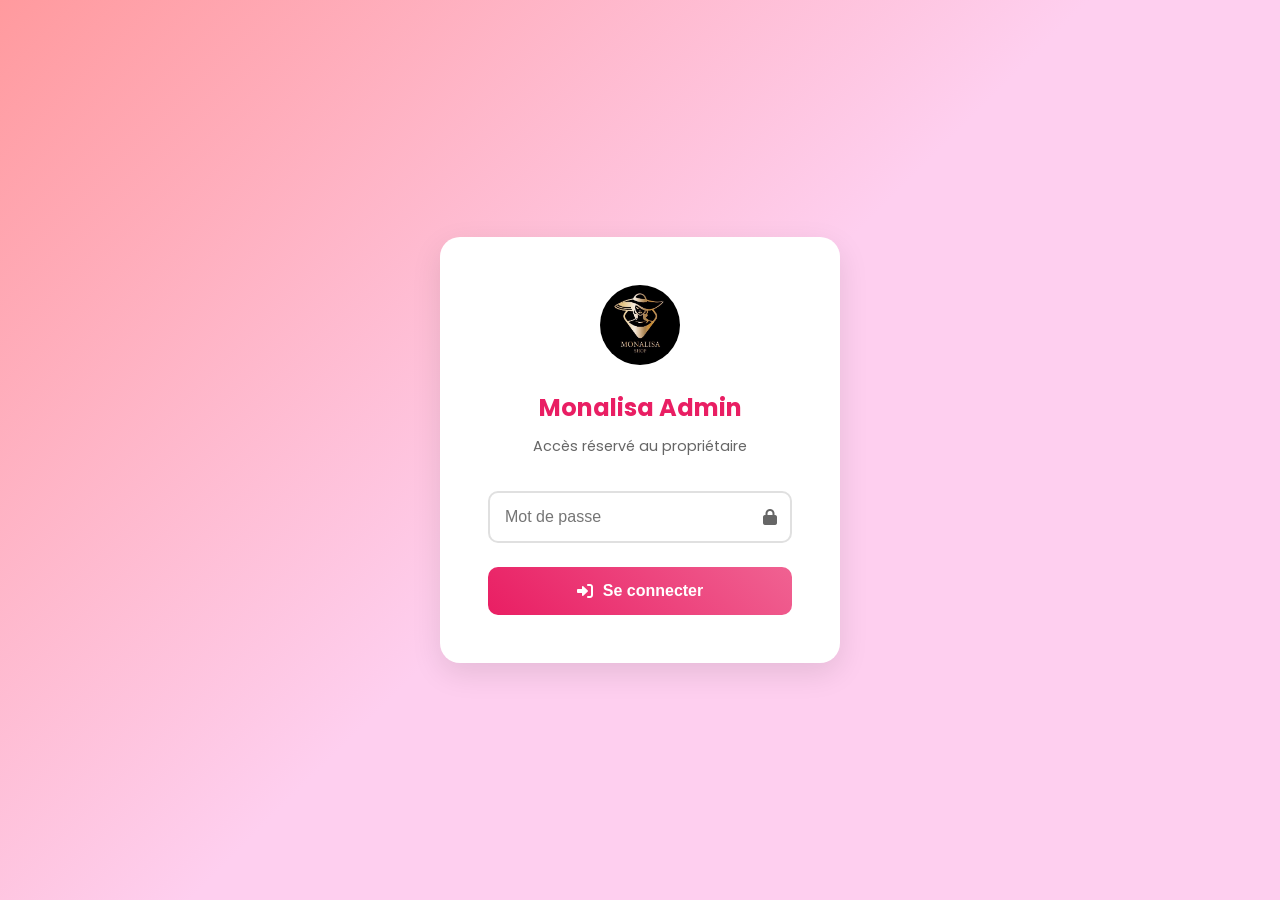
==== admin.html @ b5ffd924 "this is for my friend" ====
<!DOCTYPE html>
<html lang="fr">
<head>
    <meta charset="UTF-8">
    <meta name="viewport" content="width=device-width, initial-scale=1.0">
    <title>Admin - Monalisa Store</title>
    <link rel="stylesheet" href="admin-styles.css">

    <link href="https://cdnjs.cloudflare.com/ajax/libs/font-awesome/6.0.0/css/all.min.css" rel="stylesheet">
    <link href="https://fonts.googleapis.com/css2?family=Poppins:wght@300;400;500;600;700&display=swap" rel="stylesheet">
</head>
<body>
    <!-- Login Screen -->
    <div id="loginScreen" class="login-screen">
        <div class="login-container">
            <div class="login-header">
                <img src="image/logo.jpg" alt="Monalisa Logo" class="login-logo">
                <h2>Monalisa Admin</h2>
                <p>Accès réservé au propriétaire</p>
            </div>
            <form id="loginForm" class="login-form">
                <div class="form-group">
                    <input type="password" id="adminPassword" placeholder="Mot de passe" required>
                    <i class="fas fa-lock"></i>
                </div>
                <button type="submit" class="login-btn">
                    <i class="fas fa-sign-in-alt"></i> Se connecter
                </button>
            </form>
        </div>
    </div>
    <!-- Admin Dashboard -->
    <div id="adminDashboard" class="admin-dashboard hidden">
        <!-- Header -->
        <header class="admin-header">
            <div class="header-content">
                <div class="header-left">
                    <img src="image/logo.jpg" alt="Monalisa Logo" class="header-logo">
                    <h1>Monalisa Admin</h1>
                </div>
                <div class="header-right">
                    <button class="refresh-btn" id="refreshOrders">
                        <i class="fas fa-sync-alt"></i> Actualiser
                    </button>
                    <button class="logout-btn" id="logoutBtn">
                        <i class="fas fa-sign-out-alt"></i> Déconnexion
                    </button>
                </div>
            </div>
        </header>

        <!-- Stats Section -->
        <section class="stats-section">
            <div class="container">
                <div class="stats-grid">
                    <div class="stat-card">
                        <div class="stat-icon">
                            <i class="fas fa-shopping-cart"></i>
                        </div>
                        <div class="stat-info">
                            <h3 id="totalOrders">0</h3>
                            <p>Commandes totales</p>
                        </div>
                    </div>
                    <div class="stat-card">
                        <div class="stat-icon">
                            <i class="fas fa-clock"></i>
                        </div>
                        <div class="stat-info">
                            <h3 id="todayOrders">0</h3>
                            <p>Aujourd'hui</p>
                        </div>
                    </div>
                    <div class="stat-card">
                        <div class="stat-icon">
                            <i class="fas fa-money-bill"></i>
                        </div>
                        <div class="stat-info">
                            <h3 id="totalRevenue">0 MAD</h3>
                            <p>Chiffre d'affaires</p>
                        </div>
                    </div>
                    <div class="stat-card">
                        <div class="stat-icon">
                            <i class="fas fa-truck"></i>
                        </div>
                        <div class="stat-info">
                            <h3 id="deliveryRevenue">0 MAD</h3>
                            <p>Frais de livraison</p>
                        </div>
                    </div>
                </div>
            </div>
        </section>

        <!-- Orders Section -->
        <section class="orders-section">
            <div class="container">
                <div class="section-header">
                    <h2>Commandes récentes</h2>
                    <div class="filters">
                        <select id="statusFilter" aria-label="Filtrer par statut" title="Filtrer par statut">
                            <option value="all">Toutes les commandes</option>
                            <option value="new">Nouvelles</option>
                            <option value="processing">En cours</option>
                            <option value="completed">Terminées</option>
                        </select>
                        <button class="clear-all-btn" id="clearAllOrders">
                            <i class="fas fa-trash"></i> Tout effacer
                        </button>
                    </div>
                </div>

                <div class="orders-container" id="ordersContainer">
                    <div class="no-orders">
                        <i class="fas fa-inbox"></i>
                        <p>Aucune commande pour le moment</p>
                    </div>
                </div>
            </div>
        </section>
    </div>

    <script src="admin.js"></script>
</body>
</html>
---- admin-styles.css ----
* {
    margin: 0;
    padding: 0;
    box-sizing: border-box;
}

body {
    font-family: 'Poppins', sans-serif;
    line-height: 1.6;
    color: #333;
    background: #f5f5f5;
}

.container {
    max-width: 1200px;
    margin: 0 auto;
    padding: 0 20px;
}

/* Login Screen */
.login-screen {
    min-height: 100vh;
    display: flex;
    align-items: center;
    justify-content: center;
    background: linear-gradient(135deg, #ff9a9e 0%, #fecfef 50%, #fecfef 100%);
}

.login-container {
    background: white;
    padding: 3rem;
    border-radius: 20px;
    box-shadow: 0 10px 30px rgba(0, 0, 0, 0.1);
    text-align: center;
    max-width: 400px;
    width: 100%;
}

.login-header {
    margin-bottom: 2rem;
}

.login-logo {
    width: 80px;
    height: 80px;
    border-radius: 50%;
    object-fit: cover;
    margin-bottom: 1rem;
}

.login-header h2 {
    color: #e91e63;
    margin-bottom: 0.5rem;
}

.login-header p {
    color: #666;
    font-size: 0.9rem;
}

.login-form {
    margin-top: 2rem;
}

.form-group {
    position: relative;
    margin-bottom: 1.5rem;
}

.form-group input {
    width: 100%;
    padding: 15px 50px 15px 15px;
    border: 2px solid #e0e0e0;
    border-radius: 10px;
    font-size: 1rem;
    transition: border-color 0.3s ease;
}

.form-group input:focus {
    outline: none;
    border-color: #e91e63;
}

.form-group i {
    position: absolute;
    right: 15px;
    top: 50%;
    transform: translateY(-50%);
    color: #666;
}

.login-btn {
    width: 100%;
    padding: 15px;
    background: linear-gradient(45deg, #e91e63, #f06292);
    color: white;
    border: none;
    border-radius: 10px;
    font-size: 1rem;
    font-weight: 600;
    cursor: pointer;
    transition: all 0.3s ease;
    display: flex;
    align-items: center;
    justify-content: center;
    gap: 10px;
}

.login-btn:hover {
    transform: translateY(-2px);
    box-shadow: 0 6px 20px rgba(233, 30, 99, 0.4);
}

/* Admin Dashboard */
.admin-dashboard {
    min-height: 100vh;
}

/* Header */
.admin-header {
    background: white;
    box-shadow: 0 2px 10px rgba(0, 0, 0, 0.1);
    position: sticky;
    top: 0;
    z-index: 100;
}

.header-content {
    display: flex;
    justify-content: space-between;
    align-items: center;
    padding: 1rem 2rem;
}

.header-left {
    display: flex;
    align-items: center;
    gap: 15px;
}

.header-logo {
    width: 50px;
    height: 50px;
    border-radius: 50%;
    object-fit: cover;
}

.header-left h1 {
    color: #e91e63;
    font-size: 1.5rem;
}

.header-right {
    display: flex;
    gap: 1rem;
}

.refresh-btn,
.logout-btn {
    padding: 10px 20px;
    border: none;
    border-radius: 8px;
    cursor: pointer;
    font-weight: 500;
    transition: all 0.3s ease;
    display: flex;
    align-items: center;
    gap: 8px;
}

.refresh-btn {
    background: #28a745;
    color: white;
}

.refresh-btn:hover {
    background: #218838;
    transform: translateY(-2px);
}

.logout-btn {
    background: #dc3545;
    color: white;
}

.logout-btn:hover {
    background: #c82333;
    transform: translateY(-2px);
}

/* Stats Section */
.stats-section {
    padding: 2rem 0;
}

.stats-grid {
    display: grid;
    grid-template-columns: repeat(auto-fit, minmax(250px, 1fr));
    gap: 1.5rem;
    margin-bottom: 2rem;
}

.stat-card {
    background: white;
    padding: 2rem;
    border-radius: 15px;
    box-shadow: 0 5px 15px rgba(0, 0, 0, 0.1);
    display: flex;
    align-items: center;
    gap: 1.5rem;
    transition: transform 0.3s ease;
}

.stat-card:hover {
    transform: translateY(-5px);
}

.stat-icon {
    width: 60px;
    height: 60px;
    border-radius: 50%;
    display: flex;
    align-items: center;
    justify-content: center;
    font-size: 1.5rem;
    color: white;
}

.stat-card:nth-child(1) .stat-icon {
    background: linear-gradient(45deg, #e91e63, #f06292);
}

.stat-card:nth-child(2) .stat-icon {
    background: linear-gradient(45deg, #2196f3, #64b5f6);
}

.stat-card:nth-child(3) .stat-icon {
    background: linear-gradient(45deg, #4caf50, #81c784);
}

.stat-card:nth-child(4) .stat-icon {
    background: linear-gradient(45deg, #ff9800, #ffb74d);
}

.stat-info h3 {
    font-size: 2rem;
    font-weight: 700;
    color: #333;
    margin-bottom: 0.5rem;
}

.stat-info p {
    color: #666;
    font-size: 0.9rem;
}

/* Orders Section */
.orders-section {
    padding: 2rem 0;
}

.section-header {
    display: flex;
    justify-content: space-between;
    align-items: center;
    margin-bottom: 2rem;
    flex-wrap: wrap;
    gap: 1rem;
}

.section-header h2 {
    color: #333;
    font-size: 1.8rem;
}

.filters {
    display: flex;
    gap: 1rem;
    align-items: center;
}

.filters select {
    padding: 10px 15px;
    border: 2px solid #e0e0e0;
    border-radius: 8px;
    background: white;
    cursor: pointer;
}

.clear-all-btn {
    padding: 10px 20px;
    background: #dc3545;
    color: white;
    border: none;
    border-radius: 8px;
    cursor: pointer;
    font-weight: 500;
    transition: all 0.3s ease;
    display: flex;
    align-items: center;
    gap: 8px;
}

.clear-all-btn:hover {
    background: #c82333;
    transform: translateY(-2px);
}

.orders-container {
    background: white;
    border-radius: 15px;
    min-height: 400px;
    box-shadow: 0 5px 15px rgba(0, 0, 0, 0.1);
}

.no-orders {
    display: flex;
    flex-direction: column;
    align-items: center;
    justify-content: center;
    height: 400px;
    color: #999;
}

.no-orders i {
    font-size: 4rem;
    margin-bottom: 1rem;
}

/* Order Card */
.order-card {
    border-bottom: 1px solid #f0f0f0;
    padding: 1.5rem;
    transition: background-color 0.3s ease;
}

.order-card:hover {
    background-color: #f8f9fa;
}

.order-card:last-child {
    border-bottom: none;
}

.order-header {
    display: flex;
    justify-content: space-between;
    align-items: center;
    margin-bottom: 1rem;
}

.order-id {
    font-weight: 600;
    color: #e91e63;
    font-size: 1.1rem;
}

.order-date {
    color: #666;
    font-size: 0.9rem;
}

.customer-info {
    background: #f8f9fa;
    padding: 1rem;
    border-radius: 8px;
    margin-bottom: 1rem;
}

.customer-info h4 {
    color: #333;
    margin-bottom: 0.5rem;
    display: flex;
    align-items: center;
    gap: 8px;
}

.customer-details {
    display: grid;
    grid-template-columns: repeat(auto-fit, minmax(200px, 1fr));
    gap: 0.5rem;
    font-size: 0.9rem;
}

.customer-details div {
    display: flex;
    align-items: center;
    gap: 8px;
    color: #666;
}

.customer-details i {
    color: #e91e63;
    width: 16px;
}

.order-items {
    margin-bottom: 1rem;
}

.order-items h4 {
    color: #333;
    margin-bottom: 0.5rem;
    display: flex;
    align-items: center;
    gap: 8px;
}

.items-list {
    background: #f8f9fa;
    padding: 1rem;
    border-radius: 8px;
}

.order-item {
    display: flex;
    justify-content: space-between;
    align-items: center;
    padding: 0.5rem 0;
    border-bottom: 1px solid #e0e0e0;
}

.order-item:last-child {
    border-bottom: none;
}

.item-details {
    flex: 1;
}

.item-name {
    font-weight: 500;
    color: #333;
}

.item-specs {
    font-size: 0.85rem;
    color: #666;
}

.item-price {
    font-weight: 600;
    color: #e91e63;
}

.order-totals {
    background: #e8f5e8;
    padding: 1rem;
    border-radius: 8px;
    margin-bottom: 1rem;
}

.order-totals h4 {
    color: #333;
    margin-bottom: 0.5rem;
    display: flex;
    align-items: center;
    gap: 8px;
}

.totals-breakdown {
    display: flex;
    flex-direction: column;
    gap: 0.5rem;
}

.total-line {
    display: flex;
    justify-content: space-between;
    align-items: center;
}

.total-line.final-total {
    font-weight: 700;
    font-size: 1.1rem;
    color: #333;
    border-top: 1px solid #d4edda;
    padding-top: 0.5rem;
    margin-top: 0.5rem;
}

.order-actions {
    display: flex;
    gap: 1rem;
    justify-content: flex-end;
}

.action-btn {
    padding: 8px 16px;
    border: none;
    border-radius: 6px;
    cursor: pointer;
    font-size: 0.9rem;
    font-weight: 500;
    transition: all 0.3s ease;
    display: flex;
    align-items: center;
    gap: 6px;
}

.whatsapp-btn {
    background: #25d366;
    color: white;
}

.whatsapp-btn:hover {
    background: #22c55e;
}

.delete-btn {
    background: #dc3545;
    color: white;
}

.delete-btn:hover {
    background: #c82333;
}

/* Responsive Design */
@media (max-width: 768px) {
    .header-content {
        flex-direction: column;
        gap: 1rem;
        text-align: center;
    }

    .header-right {
        flex-direction: column;
        width: 100%;
    }

    .refresh-btn,
    .logout-btn {
        justify-content: center;
    }

    .stats-grid {
        grid-template-columns: 1fr;
    }

    .section-header {
        flex-direction: column;
        align-items: stretch;
    }

    .filters {
        flex-direction: column;
        align-items: stretch;
    }

    .customer-details {
        grid-template-columns: 1fr;
    }

    .order-actions {
        flex-direction: column;
    }

    .login-container {
        margin: 1rem;
        padding: 2rem;
    }
}

@media (max-width: 480px) {
    .header-content {
        padding: 1rem;
    }

    .login-container {
        padding: 1.5rem;
    }

    .stats-grid {
        gap: 1rem;
    }

    .stat-card {
        padding: 1.5rem;
    }

    .order-card {
        padding: 1rem;
    }
}
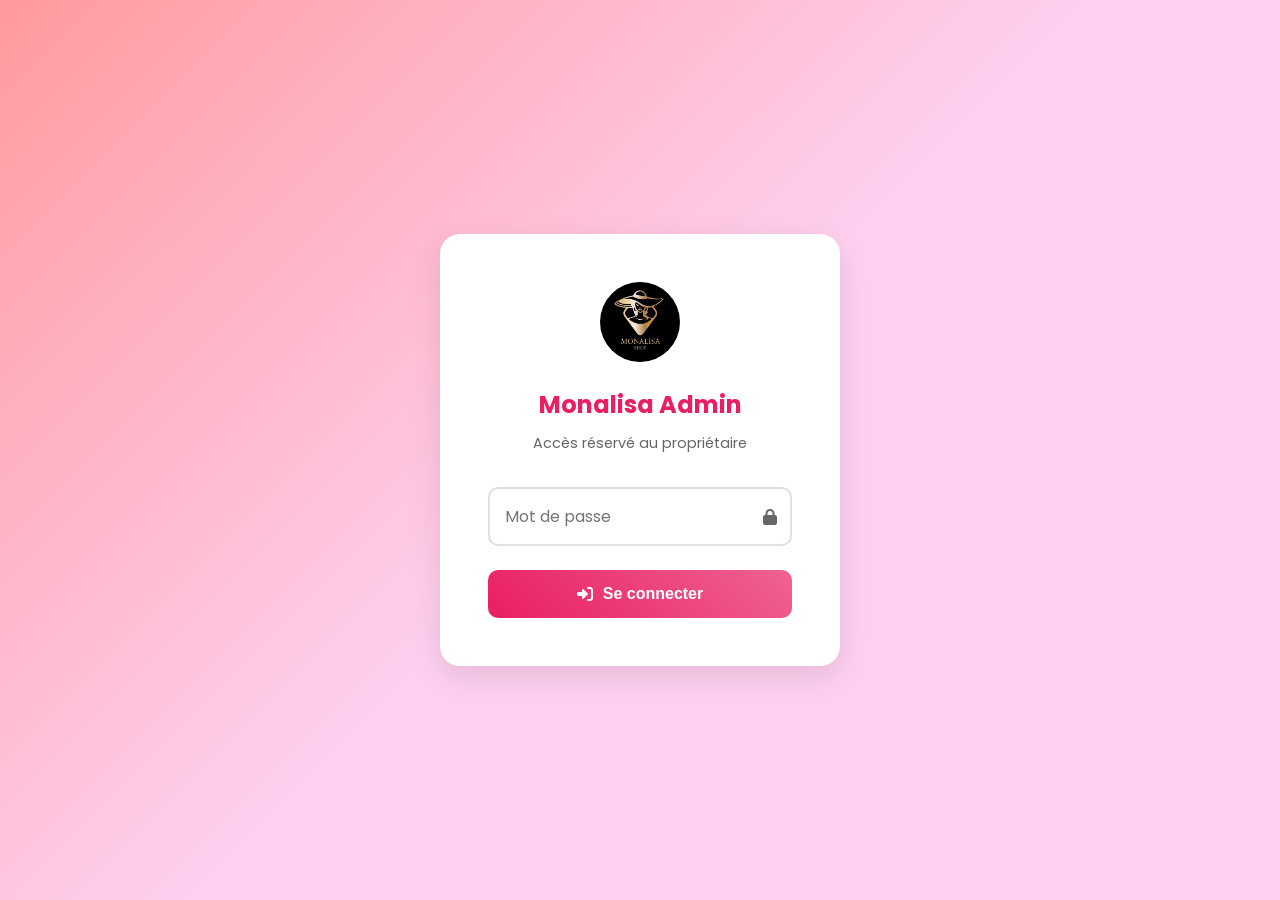
==== commit ed943422: "some edit" ====
--- a/admin.html
+++ b/admin.html
@@ -49,6 +49,19 @@
             </div>
         </header>
 
+        <!-- Navigation Tabs -->
+        <nav class="admin-nav">
+            <button class="nav-tab active" data-tab="orders">
+                <i class="fas fa-shopping-cart"></i> Commandes
+            </button>
+            <button class="nav-tab" data-tab="products">
+                <i class="fas fa-box"></i> Produits
+            </button>
+            <button class="nav-tab" data-tab="analytics">
+                <i class="fas fa-chart-line"></i> Analytiques
+            </button>
+        </nav>
+
         <!-- Stats Section -->
         <section class="stats-section">
             <div class="container">
@@ -119,6 +132,146 @@
                 </div>
             </div>
         </section>
+
+        <!-- Products Management Section -->
+        <section class="products-section hidden">
+            <div class="container">
+                <div class="section-header">
+                    <h2>Gestion des Produits</h2>
+                    <button class="add-product-btn" id="addProductBtn">
+                        <i class="fas fa-plus"></i> Ajouter Produit
+                    </button>
+                </div>
+
+                <div class="products-grid" id="productsGrid">
+                    <!-- Products will be dynamically loaded here -->
+                </div>
+            </div>
+        </section>
+
+        <!-- Analytics Section -->
+        <section class="analytics-section hidden">
+            <div class="container">
+                <div class="section-header">
+                    <h2>Analytiques et Statistiques</h2>
+                </div>
+
+                <div class="analytics-grid">
+                    <div class="analytics-card">
+                        <h3><i class="fas fa-chart-bar"></i> Ventes par Produit</h3>
+                        <div class="analytics-content" id="salesByProductChart">
+                            <!-- Chart will be rendered here -->
+                        </div>
+                    </div>
+                    <div class="analytics-card">
+                        <h3><i class="fas fa-trending-up"></i> Tendance des Profits</h3>
+                        <div class="analytics-content" id="profitTrendChart">
+                            <!-- Chart will be rendered here -->
+                        </div>
+                    </div>
+                    <div class="analytics-card">
+                        <h3><i class="fas fa-warehouse"></i> État des Stocks</h3>
+                        <div class="inventory-list" id="inventoryStatus">
+                            <!-- Inventory status will be shown here -->
+                        </div>
+                    </div>
+                    <div class="analytics-card">
+                        <h3><i class="fas fa-dollar-sign"></i> Marges par Produit</h3>
+                        <div class="margins-content" id="productMargins">
+                            <!-- Product margins will be shown here -->
+                        </div>
+                    </div>
+                </div>
+            </div>
+        </section>
+
+        <!-- Add Product Modal -->
+        <div class="modal-overlay hidden" id="productModal">
+            <div class="modal">
+                <div class="modal-header">
+                    <h3 id="modalTitle">Ajouter un Produit</h3>
+                    <button class="close-modal" id="closeProductModal">
+                        <i class="fas fa-times"></i>
+                    </button>
+                </div>
+                <div class="modal-body">
+                    <form id="productForm">
+                        <div class="form-row">
+                            <div class="form-group">
+                                <label for="productName">Nom du Produit *</label>
+                                <input type="text" id="productName" required>
+                            </div>
+                            <div class="form-group">
+                                <label for="productCategory">Catégorie *</label>
+                                <select id="productCategory" required>
+                                    <option value="">Sélectionner une catégorie</option>
+                                    <option value="pants">Pantalons</option>
+                                    <option value="blouses">Blouses</option>
+                                    <option value="shirts">Chemises</option>
+                                    <option value="accessories">Accessoires</option>
+                                    <option value="handbags">Sacs à main</option>
+                                    <option value="footwear">Chaussures</option>
+                                    <option value="perfumes">Parfums</option>
+                                    <option value="pajamas">Pyjamas</option>
+                                </select>
+                            </div>
+                        </div>
+                        <div class="form-row">
+                            <div class="form-group">
+                                <label for="productPrice">Prix de Vente (MAD) *</label>
+                                <input type="number" id="productPrice" min="0" step="0.01" required>
+                            </div>
+                            <div class="form-group">
+                                <label for="productCost">Prix d'Achat (MAD) *</label>
+                                <input type="number" id="productCost" min="0" step="0.01" required>
+                            </div>
+                        </div>
+                        <div class="form-group">
+                            <label for="productImage">URL de l'Image</label>
+                            <input type="url" id="productImage" placeholder="https://example.com/image.jpg">
+                        </div>
+                        <div class="form-group">
+                            <label>Couleurs *</label>
+                            <div class="color-inputs" id="colorInputs">
+                                <div class="color-input-group">
+                                    <input type="text" placeholder="Couleur" class="color-input">
+                                    <input type="number" placeholder="Quantité" min="0" class="size-quantity-input">
+                                    <button type="button" class="remove-color-btn">
+                                        <i class="fas fa-minus"></i>
+                                    </button>
+                                </div>
+                            </div>
+                            <button type="button" id="addColorBtn" class="add-color-btn">
+                                <i class="fas fa-plus"></i> Ajouter Couleur
+                            </button>
+                        </div>
+                        <div class="form-group">
+                            <label>Tailles *</label>
+                            <div class="size-inputs" id="sizeInputs">
+                                <div class="size-input-group">
+                                    <input type="text" placeholder="Taille" class="size-input">
+                                    <input type="number" placeholder="Quantité" min="0" class="size-quantity-input">
+                                    <button type="button" class="remove-size-btn">
+                                        <i class="fas fa-minus"></i>
+                                    </button>
+                                </div>
+                            </div>
+                            <button type="button" id="addSizeBtn" class="add-size-btn">
+                                <i class="fas fa-plus"></i> Ajouter Taille
+                            </button>
+                        </div>
+                        <div class="form-group">
+                            <label for="productDescription">Description</label>
+                            <textarea id="productDescription" rows="3"></textarea>
+                        </div>
+                        <div class="modal-actions">
+                            <button type="button" class="cancel-btn" id="cancelProductBtn">Annuler</button>
+                            <button type="submit" class="save-btn">Enregistrer</button>
+                        </div>
+                    </form>
+                </div>
+            </div>
+        </div>
     </div>
 
     <script src="admin.js"></script>
--- a/admin-styles.css
+++ b/admin-styles.css
@@ -48,6 +48,519 @@
     margin-bottom: 1rem;
 }
 
+/* Navigation Tabs */
+.admin-nav {
+    background: white;
+    border-radius: 12px 12px 0 0;
+    display: flex;
+    box-shadow: 0 2px 10px rgba(0, 0, 0, 0.1);
+    margin-bottom: 20px;
+}
+
+.nav-tab {
+    flex: 1;
+    padding: 15px;
+    text-align: center;
+    cursor: pointer;
+    transition: all 0.3s ease;
+    border-bottom: 3px solid transparent;
+    background: #f5f5f5;
+    color: #666;
+}
+
+.nav-tab:hover {
+    background: #ffebee;
+    color: #e91e63;
+}
+
+.nav-tab.active {
+    background: white;
+    color: #e91e63;
+    border-bottom-color: #e91e63;
+    font-weight: 600;
+}
+
+.nav-tab i {
+    margin-right: 8px;
+}
+
+/* Sections */
+.orders-section, .products-section, .analytics-section {
+    background: white;
+    border-radius: 0 0 12px 12px;
+    box-shadow: 0 2px 10px rgba(0, 0, 0, 0.1);
+    margin-bottom: 30px;
+}
+
+.products-section, .analytics-section {
+    display: block; /* Will be controlled by JavaScript */
+}
+
+/* Product Management Styles */
+.add-product-btn {
+    background: linear-gradient(135deg, #ff9a9e 0%, #fecfef 50%);
+    color: white;
+    border: none;
+    padding: 12px 24px;
+    border-radius: 8px;
+    cursor: pointer;
+    font-weight: 600;
+    display: flex;
+    align-items: center;
+    gap: 8px;
+    transition: all 0.3s ease;
+}
+
+.add-product-btn:hover {
+    transform: translateY(-2px);
+    box-shadow: 0 5px 15px rgba(0, 0, 0, 0.2);
+}
+
+.products-grid {
+    display: grid;
+    grid-template-columns: repeat(auto-fill, minmax(280px, 1fr));
+    gap: 20px;
+    margin-top: 20px;
+}
+
+.product-card {
+    background: white;
+    border-radius: 12px;
+    overflow: hidden;
+    box-shadow: 0 4px 15px rgba(0, 0, 0, 0.1);
+    transition: transform 0.3s ease;
+}
+
+.product-card:hover {
+    transform: translateY(-5px);
+}
+
+.product-image {
+    height: 200px;
+    overflow: hidden;
+}
+
+.product-image img {
+    width: 100%;
+    height: 100%;
+    object-fit: cover;
+}
+
+.product-info {
+    padding: 20px;
+}
+
+.product-info h3 {
+    margin-bottom: 15px;
+    color: #333;
+    font-size: 1.2rem;
+}
+
+.product-details p {
+    margin-bottom: 8px;
+    font-size: 0.9rem;
+    color: #666;
+}
+
+.margin-high { color: #4caf50; font-weight: bold; }
+.margin-medium { color: #ff9800; font-weight: bold; }
+.margin-low { color: #f44336; font-weight: bold; }
+
+.product-actions {
+    display: flex;
+    gap: 10px;
+    margin-top: 15px;
+}
+
+.product-actions button {
+    flex: 1;
+    padding: 8px 12px;
+    border: none;
+    border-radius: 6px;
+    cursor: pointer;
+    font-size: 0.9rem;
+    font-weight: 500;
+    transition: all 0.3s ease;
+}
+
+.edit-btn {
+    background: #2196f3;
+    color: white;
+}
+
+.edit-btn:hover {
+    background: #1976d2;
+}
+
+.delete-btn {
+    background: #f44336;
+    color: white;
+}
+
+.delete-btn:hover {
+    background: #d32f2f;
+}
+
+.no-products {
+    text-align: center;
+    padding: 40px;
+    color: #666;
+}
+
+.no-products i {
+    font-size: 3rem;
+    margin-bottom: 15px;
+    color: #ccc;
+}
+
+/* Analytics Styles */
+.analytics-grid {
+    display: grid;
+    grid-template-columns: repeat(auto-fit, minmax(300px, 1fr));
+    gap: 20px;
+    margin-top: 20px;
+}
+
+.analytics-card {
+    background: white;
+    border-radius: 12px;
+    padding: 20px;
+    box-shadow: 0 4px 15px rgba(0, 0, 0, 0.1);
+}
+
+.analytics-card h3 {
+    margin-bottom: 20px;
+    color: #333;
+    display: flex;
+    align-items: center;
+    gap: 10px;
+}
+
+.analytics-content {
+    min-height: 150px;
+}
+
+.chart-row {
+    display: flex;
+    align-items: center;
+    margin-bottom: 15px;
+    padding: 10px;
+    background: #f8f9fa;
+    border-radius: 8px;
+}
+
+.chart-label {
+    flex: 1;
+    font-weight: 500;
+}
+
+.chart-bar-container {
+    flex: 2;
+    position: relative;
+    height: 25px;
+    background: #e0e0e0;
+    border-radius: 12px;
+    overflow: hidden;
+    margin: 0 10px;
+}
+
+.chart-bar {
+    height: 100%;
+    background: linear-gradient(135deg, #ff9a9e 0%, #fecfef 50%);
+    border-radius: 12px;
+    transition: width 0.3s ease;
+}
+
+.chart-value {
+    font-size: 0.9rem;
+    font-weight: 600;
+    color: #e91e63;
+}
+
+.inventory-item, .margin-item {
+    display: flex;
+    justify-content: space-between;
+    align-items: center;
+    padding: 12px 0;
+    border-bottom: 1px solid #eee;
+}
+
+.margin-item:last-child {
+    border-bottom: none;
+}
+
+.inventory-item h4 {
+    margin: 0;
+    font-size: 1rem;
+    color: #333;
+}
+
+.inventory-item ul {
+    margin: 8px 0;
+    padding-left: 20px;
+}
+
+.inventory-item li {
+    font-size: 0.9rem;
+    margin-bottom: 4px;
+}
+
+.margin-product-name {
+    flex: 1;
+    font-weight: 500;
+}
+
+.margin-value {
+    font-weight: bold;
+    font-size: 1.1rem;
+}
+
+/* Modal Styles */
+.modal-overlay {
+    position: fixed;
+    top: 0;
+    left: 0;
+    width: 100%;
+    height: 100%;
+    background: rgba(0, 0, 0, 0.7);
+    display: flex;
+    align-items: center;
+    justify-content: center;
+    z-index: 1000;
+}
+
+.modal {
+    background: white;
+    border-radius: 12px;
+    width: 90%;
+    max-width: 600px;
+    max-height: 90vh;
+    overflow: hidden;
+    display: flex;
+    flex-direction: column;
+}
+
+.modal-header {
+    display: flex;
+    justify-content: space-between;
+    align-items: center;
+    padding: 20px;
+    border-bottom: 1px solid #eee;
+    background: #f8f9fa;
+}
+
+.modal-header h3 {
+    margin: 0;
+    font-size: 1.3rem;
+    color: #333;
+}
+
+.close-modal {
+    background: none;
+    border: none;
+    font-size: 1.5rem;
+    cursor: pointer;
+    color: #666;
+    padding: 5px;
+    border-radius: 50%;
+    transition: all 0.3s ease;
+}
+
+.close-modal:hover {
+    background: #eee;
+    color: #333;
+}
+
+.modal-body {
+    padding: 20px;
+    overflow-y: auto;
+    flex: 1;
+}
+
+.form-row {
+    display: flex;
+    gap: 15px;
+    margin-bottom: 15px;
+}
+
+.form-group {
+    flex: 1;
+}
+
+.form-group label {
+    display: block;
+    margin-bottom: 5px;
+    font-weight: 500;
+    color: #333;
+}
+
+.form-group input,
+.form-group select,
+.form-group textarea {
+    width: 100%;
+    padding: 10px;
+    border: 2px solid #e0e0e0;
+    border-radius: 8px;
+    font-size: 1rem;
+    transition: border-color 0.3s ease;
+    font-family: 'Poppins', sans-serif;
+}
+
+.form-group input:focus,
+.form-group select:focus,
+.form-group textarea:focus {
+    outline: none;
+    border-color: #e91e63;
+}
+
+.color-inputs, .size-inputs {
+    margin-top: 10px;
+}
+
+.color-input-group, .size-input-group {
+    display: flex;
+    gap: 10px;
+    margin-bottom: 10px;
+    align-items: center;
+}
+
+.color-input, .size-input {
+    flex: 1;
+    padding: 8px 12px;
+    border: 2px solid #e0e0e0;
+    border-radius: 6px;
+    font-size: 0.9rem;
+}
+
+.size-quantity-input {
+    width: 80px;
+    flex-shrink: 0;
+}
+
+.add-color-btn, .add-size-btn {
+    background: #e91e63;
+    color: white;
+    border: none;
+    padding: 8px 16px;
+    border-radius: 6px;
+    cursor: pointer;
+    font-size: 0.9rem;
+    margin-top: 10px;
+    transition: background 0.3s ease;
+}
+
+.add-color-btn:hover, .add-size-btn:hover {
+    background: #c2185b;
+}
+
+.remove-color-btn, .remove-size-btn {
+    background: #f44336;
+    color: white;
+    border: none;
+    width: 30px;
+    height: 30px;
+    border-radius: 50%;
+    cursor: pointer;
+    display: flex;
+    align-items: center;
+    justify-content: center;
+    transition: background 0.3s ease;
+}
+
+.remove-color-btn:hover, .remove-size-btn:hover {
+    background: #d32f2f;
+}
+
+.modal-actions {
+    display: flex;
+    gap: 10px;
+    justify-content: flex-end;
+    margin-top: 20px;
+    padding-top: 20px;
+    border-top: 1px solid #eee;
+}
+
+.cancel-btn {
+    background: #666;
+    color: white;
+    border: none;
+    padding: 10px 20px;
+    border-radius: 6px;
+    cursor: pointer;
+    font-weight: 500;
+    transition: background 0.3s ease;
+}
+
+.cancel-btn:hover {
+    background: #555;
+}
+
+.save-btn {
+    background: #4caf50;
+    color: white;
+    border: none;
+    padding: 10px 20px;
+    border-radius: 6px;
+    cursor: pointer;
+    font-weight: 500;
+    transition: background 0.3s ease;
+}
+
+.save-btn:hover {
+    background: #45a049;
+}
+
+/* Responsive Design */
+@media (max-width: 768px) {
+    .form-row {
+        flex-direction: column;
+        gap: 0;
+    }
+
+    .color-input-group, .size-input-group {
+        flex-direction: column;
+        align-items: stretch;
+    }
+
+    .size-quantity-input {
+        width: 100%;
+    }
+
+    .products-grid {
+        grid-template-columns: 1fr;
+    }
+
+    .analytics-grid {
+        grid-template-columns: 1fr;
+    }
+
+    .modal {
+        width: 95%;
+        max-height: 95vh;
+    }
+
+    .modal-body {
+        padding: 15px;
+    }
+
+    .modal-header {
+        padding: 15px;
+    }
+
+    .admin-nav {
+        flex-direction: column;
+    }
+
+    .nav-tab {
+        text-align: left;
+        padding: 12px 15px;
+    }
+}
+
+.hidden {
+    display: none !important;
+}
+
 .login-header h2 {
     color: #e91e63;
     margin-bottom: 0.5rem;
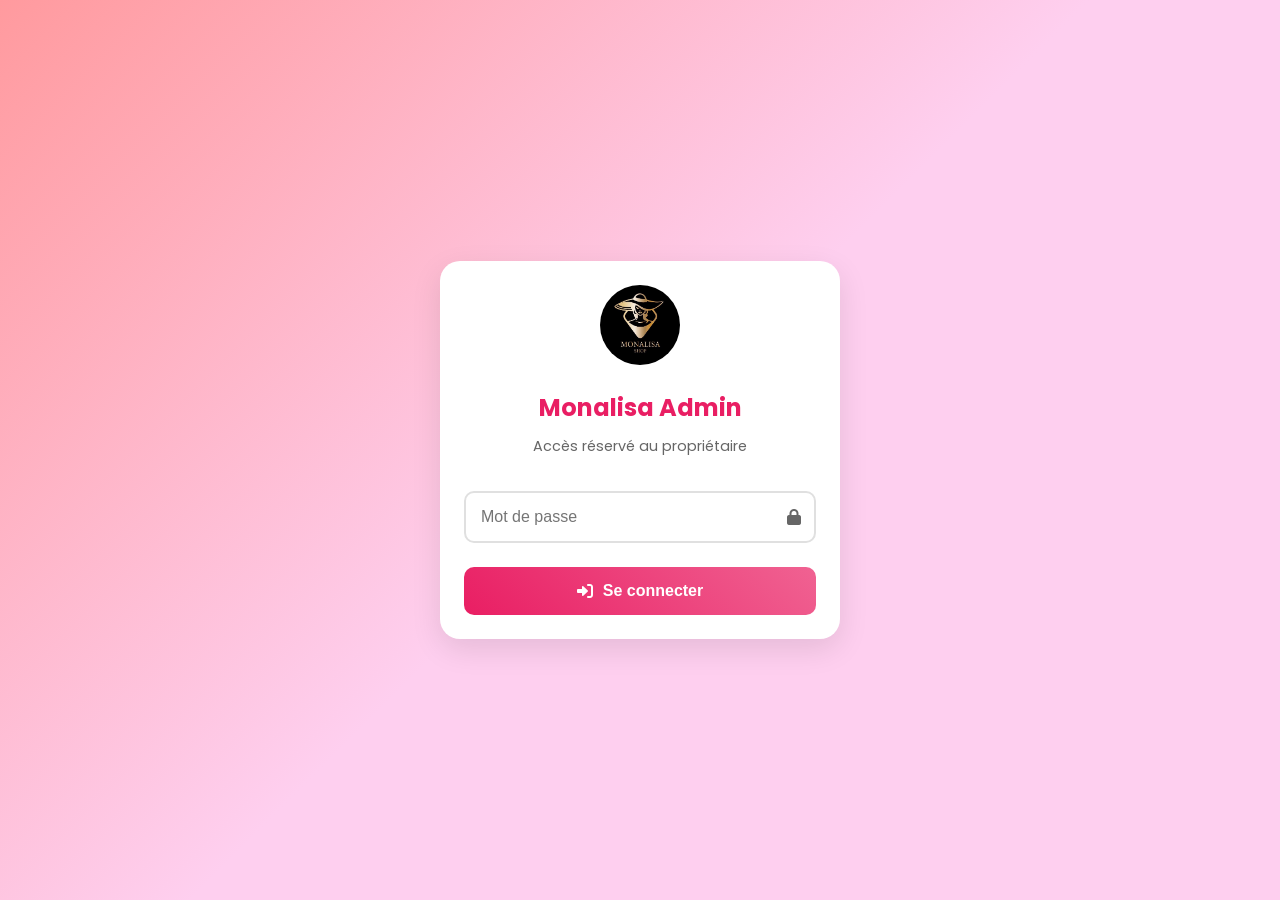
==== commit 7f613545: "so edit about a store" ====
--- a/admin.html
+++ b/admin.html
@@ -1,16 +1,50 @@
 <!DOCTYPE html>
 <html lang="fr">
 <head>
+    <!--
+        ========================================================================
+        ADMIN PANEL - DOCUMENT HEAD
+        ========================================================================
+        Purpose: Configuration and resource loading for the admin dashboard.
+
+        This page provides a password-protected interface for managing:
+          - Customer orders (view, filter, clear)
+          - Product catalog (add, edit, delete)
+          - Business statistics (revenue, profit, delivery fees)
+
+        Resources loaded:
+          - css/admin-styles.css  : Dedicated admin panel styles
+          - Font Awesome 6         : Icon library for UI elements
+          - Google Fonts (Poppins) : Typography family (weights 300-700)
+        ========================================================================
+    -->
     <meta charset="UTF-8">
     <meta name="viewport" content="width=device-width, initial-scale=1.0">
     <title>Admin - Monalisa Store</title>
-    <link rel="stylesheet" href="admin-styles.css">
+    <link rel="stylesheet" href="css/admin-styles.css">
 
     <link href="https://cdnjs.cloudflare.com/ajax/libs/font-awesome/6.0.0/css/all.min.css" rel="stylesheet">
     <link href="https://fonts.googleapis.com/css2?family=Poppins:wght@300;400;500;600;700&display=swap" rel="stylesheet">
 </head>
 <body>
-    <!-- Login Screen -->
+    <!--
+        ========================================================================
+        LOGIN SCREEN
+        ========================================================================
+        Purpose: Password-protected gate that blocks access to the admin dashboard.
+
+        Behavior:
+          - Visible by default (no 'hidden' class).
+          - On successful password entry, JS adds 'hidden' to #loginScreen and
+            removes 'hidden' from #adminDashboard.
+          - Password validation is handled in js/admin.js.
+
+        Key IDs:
+          - #loginScreen     : Outer container; visibility toggled by JS.
+          - #loginForm       : Form element; submit event handled in admin.js.
+          - #adminPassword   : Password input; value read for authentication.
+        ========================================================================
+    -->
     <div id="loginScreen" class="login-screen">
         <div class="login-container">
             <div class="login-header">
@@ -20,6 +54,7 @@
             </div>
             <form id="loginForm" class="login-form">
                 <div class="form-group">
+                    <!-- Password input: JS reads this value to verify against stored credential -->
                     <input type="password" id="adminPassword" placeholder="Mot de passe" required>
                     <i class="fas fa-lock"></i>
                 </div>
@@ -39,9 +74,11 @@
                     <h1>Monalisa Admin</h1>
                 </div>
                 <div class="header-right">
+                    <!-- Refresh button: Reloads orders/products from localStorage -->
                     <button class="refresh-btn" id="refreshOrders">
                         <i class="fas fa-sync-alt"></i> Actualiser
                     </button>
+                    <!-- Logout button: Resets UI back to login screen -->
                     <button class="logout-btn" id="logoutBtn">
                         <i class="fas fa-sign-out-alt"></i> Déconnexion
                     </button>
@@ -62,10 +99,57 @@
             </button>
         </nav>
 
-        <!-- Stats Section -->
+        <!--
+            ================================================================
+            NAVIGATION TABS: Switch between Orders and Products views
+            ================================================================
+            Behavior:
+              - data-tab attribute used by JS to show/hide corresponding sections.
+              - 'active' class indicates the currently selected tab.
+              - Click handlers in admin.js toggle section visibility based on data-tab.
+
+            Key IDs / Attributes:
+              - data-tab="orders"   : Shows the orders section (default view).
+              - data-tab="products"  : Shows the products management section.
+            ================================================================
+        -->
+        <nav class="admin-nav">
+            <div class="container">
+                <div class="nav-tabs">
+                    <button class="nav-tab active" data-tab="orders">
+                        <i class="fas fa-shopping-cart"></i> Commandes
+                    </button>
+                    <button class="nav-tab" data-tab="products">
+                        <i class="fas fa-box"></i> Produits
+                    </button>
+                </div>
+            </div>
+        </nav>
+
+        <!--
+            ========================================================================
+            STATISTICS SECTION
+            ========================================================================
+            Purpose: Display key business metrics at a glance in a responsive grid.
+
+            Data: All values are dynamically updated by admin.js from localStorage data.
+
+            Layout: 6 stat cards, each with an icon, numeric value (h3), and label.
+
+            Key IDs (all updated by JS):
+              - #totalOrders     : Total number of orders received.
+              - #todayOrders     : Orders placed today.
+              - #totalRevenue    : Total revenue (sum of all order amounts).
+              - #totalProfit     : Total profit (revenue minus product costs).
+              - #todayProfit     : Profit earned today.
+              - #deliveryRevenue : Total delivery fees collected.
+            ========================================================================
+        -->
         <section class="stats-section">
             <div class="container">
                 <div class="stats-grid">
+
+                    <!-- Stat Card 1: Total Orders -->
                     <div class="stat-card">
                         <div class="stat-icon">
                             <i class="fas fa-shopping-cart"></i>
@@ -75,6 +159,8 @@
                             <p>Commandes totales</p>
                         </div>
                     </div>
+
+                    <!-- Stat Card 2: Today's Orders -->
                     <div class="stat-card">
                         <div class="stat-icon">
                             <i class="fas fa-clock"></i>
@@ -84,6 +170,8 @@
                             <p>Aujourd'hui</p>
                         </div>
                     </div>
+
+                    <!-- Stat Card 3: Total Revenue -->
                     <div class="stat-card">
                         <div class="stat-icon">
                             <i class="fas fa-money-bill"></i>
@@ -93,6 +181,30 @@
                             <p>Chiffre d'affaires</p>
                         </div>
                     </div>
+
+                    <!-- Stat Card 4: Total Profit -->
+                    <div class="stat-card">
+                        <div class="stat-icon">
+                            <i class="fas fa-chart-line"></i>
+                        </div>
+                        <div class="stat-info">
+                            <h3 id="totalProfit">0 MAD</h3>
+                            <p>Profit total</p>
+                        </div>
+                    </div>
+
+                    <!-- Stat Card 5: Today's Profit -->
+                    <div class="stat-card">
+                        <div class="stat-icon">
+                            <i class="fas fa-calendar-day"></i>
+                        </div>
+                        <div class="stat-info">
+                            <h3 id="todayProfit">0 MAD</h3>
+                            <p>Profit aujourd'hui</p>
+                        </div>
+                    </div>
+
+                    <!-- Stat Card 6: Delivery Fees -->
                     <div class="stat-card">
                         <div class="stat-icon">
                             <i class="fas fa-truck"></i>
@@ -102,29 +214,54 @@
                             <p>Frais de livraison</p>
                         </div>
                     </div>
+
                 </div>
             </div>
         </section>
 
-        <!-- Orders Section -->
+        <!--
+            ========================================================================
+            ORDERS SECTION
+            ========================================================================
+            Purpose: Display and manage customer orders.
+
+            Behavior:
+              - Orders are loaded from localStorage and rendered dynamically by JS.
+              - Each order card is generated from a JS template (not hardcoded in HTML).
+              - Status filter dropdown allows filtering by order status.
+              - "Clear all" button deletes all orders (with confirmation prompt).
+
+            Key IDs:
+              - #statusFilter    : Select dropdown for filtering orders by status
+                                   (all / new / processing / completed).
+              - #clearAllOrders  : Button to delete all orders (triggers confirmation in JS).
+              - #ordersContainer : Dynamic content area where order cards are rendered.
+                                   - Default state: Shows "no orders" placeholder message.
+                                   - Populated by: admin.js renders order cards here.
+            ========================================================================
+        -->
         <section class="orders-section">
             <div class="container">
                 <div class="section-header">
-                    <h2>Commandes récentes</h2>
+                    <h2>Commandes recentes</h2>
                     <div class="filters">
-                        <select id="statusFilter" aria-label="Filtrer par statut" title="Filtrer par statut">
-                            <option value="all">Toutes les commandes</option>
-                            <option value="new">Nouvelles</option>
-                            <option value="processing">En cours</option>
-                            <option value="completed">Terminées</option>
+                        <!-- Status filter dropdown: JS reads selected value to filter displayed orders -->
+                        <select id="statusFilter" aria-label="Filter by status" title="Filter by status">
+                            <option value="all">All orders</option>
+                            <option value="new">New</option>
+                            <option value="processing">Processing</option>
+                            <option value="completed">Completed</option>
                         </select>
+                        <!-- Clear all orders button: triggers confirmation dialog in JS -->
                         <button class="clear-all-btn" id="clearAllOrders">
                             <i class="fas fa-trash"></i> Tout effacer
                         </button>
                     </div>
                 </div>
 
+                <!-- DYNAMIC CONTENT AREA: Order cards rendered here by admin.js -->
                 <div class="orders-container" id="ordersContainer">
+                    <!-- Default placeholder: replaced when orders are loaded from localStorage -->
                     <div class="no-orders">
                         <i class="fas fa-inbox"></i>
                         <p>Aucune commande pour le moment</p>
@@ -132,148 +269,25 @@
                 </div>
             </div>
         </section>
-
-        <!-- Products Management Section -->
-        <section class="products-section hidden">
-            <div class="container">
-                <div class="section-header">
-                    <h2>Gestion des Produits</h2>
-                    <button class="add-product-btn" id="addProductBtn">
-                        <i class="fas fa-plus"></i> Ajouter Produit
-                    </button>
-                </div>
-
-                <div class="products-grid" id="productsGrid">
-                    <!-- Products will be dynamically loaded here -->
-                </div>
-            </div>
-        </section>
-
-        <!-- Analytics Section -->
-        <section class="analytics-section hidden">
-            <div class="container">
-                <div class="section-header">
-                    <h2>Analytiques et Statistiques</h2>
-                </div>
-
-                <div class="analytics-grid">
-                    <div class="analytics-card">
-                        <h3><i class="fas fa-chart-bar"></i> Ventes par Produit</h3>
-                        <div class="analytics-content" id="salesByProductChart">
-                            <!-- Chart will be rendered here -->
-                        </div>
-                    </div>
-                    <div class="analytics-card">
-                        <h3><i class="fas fa-trending-up"></i> Tendance des Profits</h3>
-                        <div class="analytics-content" id="profitTrendChart">
-                            <!-- Chart will be rendered here -->
-                        </div>
-                    </div>
-                    <div class="analytics-card">
-                        <h3><i class="fas fa-warehouse"></i> État des Stocks</h3>
-                        <div class="inventory-list" id="inventoryStatus">
-                            <!-- Inventory status will be shown here -->
-                        </div>
-                    </div>
-                    <div class="analytics-card">
-                        <h3><i class="fas fa-dollar-sign"></i> Marges par Produit</h3>
-                        <div class="margins-content" id="productMargins">
-                            <!-- Product margins will be shown here -->
-                        </div>
-                    </div>
-                </div>
-            </div>
-        </section>
-
-        <!-- Add Product Modal -->
-        <div class="modal-overlay hidden" id="productModal">
-            <div class="modal">
-                <div class="modal-header">
-                    <h3 id="modalTitle">Ajouter un Produit</h3>
-                    <button class="close-modal" id="closeProductModal">
-                        <i class="fas fa-times"></i>
-                    </button>
-                </div>
-                <div class="modal-body">
-                    <form id="productForm">
-                        <div class="form-row">
-                            <div class="form-group">
-                                <label for="productName">Nom du Produit *</label>
-                                <input type="text" id="productName" required>
-                            </div>
-                            <div class="form-group">
-                                <label for="productCategory">Catégorie *</label>
-                                <select id="productCategory" required>
-                                    <option value="">Sélectionner une catégorie</option>
-                                    <option value="pants">Pantalons</option>
-                                    <option value="blouses">Blouses</option>
-                                    <option value="shirts">Chemises</option>
-                                    <option value="accessories">Accessoires</option>
-                                    <option value="handbags">Sacs à main</option>
-                                    <option value="footwear">Chaussures</option>
-                                    <option value="perfumes">Parfums</option>
-                                    <option value="pajamas">Pyjamas</option>
-                                </select>
-                            </div>
-                        </div>
-                        <div class="form-row">
-                            <div class="form-group">
-                                <label for="productPrice">Prix de Vente (MAD) *</label>
-                                <input type="number" id="productPrice" min="0" step="0.01" required>
-                            </div>
-                            <div class="form-group">
-                                <label for="productCost">Prix d'Achat (MAD) *</label>
-                                <input type="number" id="productCost" min="0" step="0.01" required>
-                            </div>
-                        </div>
-                        <div class="form-group">
-                            <label for="productImage">URL de l'Image</label>
-                            <input type="url" id="productImage" placeholder="https://example.com/image.jpg">
-                        </div>
-                        <div class="form-group">
-                            <label>Couleurs *</label>
-                            <div class="color-inputs" id="colorInputs">
-                                <div class="color-input-group">
-                                    <input type="text" placeholder="Couleur" class="color-input">
-                                    <input type="number" placeholder="Quantité" min="0" class="size-quantity-input">
-                                    <button type="button" class="remove-color-btn">
-                                        <i class="fas fa-minus"></i>
-                                    </button>
-                                </div>
-                            </div>
-                            <button type="button" id="addColorBtn" class="add-color-btn">
-                                <i class="fas fa-plus"></i> Ajouter Couleur
-                            </button>
-                        </div>
-                        <div class="form-group">
-                            <label>Tailles *</label>
-                            <div class="size-inputs" id="sizeInputs">
-                                <div class="size-input-group">
-                                    <input type="text" placeholder="Taille" class="size-input">
-                                    <input type="number" placeholder="Quantité" min="0" class="size-quantity-input">
-                                    <button type="button" class="remove-size-btn">
-                                        <i class="fas fa-minus"></i>
-                                    </button>
-                                </div>
-                            </div>
-                            <button type="button" id="addSizeBtn" class="add-size-btn">
-                                <i class="fas fa-plus"></i> Ajouter Taille
-                            </button>
-                        </div>
-                        <div class="form-group">
-                            <label for="productDescription">Description</label>
-                            <textarea id="productDescription" rows="3"></textarea>
-                        </div>
-                        <div class="modal-actions">
-                            <button type="button" class="cancel-btn" id="cancelProductBtn">Annuler</button>
-                            <button type="submit" class="save-btn">Enregistrer</button>
-                        </div>
-                    </form>
-                </div>
-            </div>
-        </div>
     </div>
 
-    <script src="admin.js"></script>
+    <!--
+        ========================================================================
+        JAVASCRIPT FILES (load order matters)
+        ========================================================================
+        1. js/products.js : Product data model and utility functions.
+           - Defines product class/structure.
+           - Handles product CRUD operations on localStorage.
+
+        2. js/admin.js    : Main admin panel controller.
+           - Login authentication logic.
+           - Dashboard initialization and tab navigation.
+           - Stats calculation from order data.
+           - Order rendering and management (filter, clear).
+           - Product form handling (add, edit, delete).
+        ========================================================================
+    -->
+    <script src="js/products.js"></script>
+    <script src="js/admin.js"></script>
 </body>
-</html>+</html>
--- a/css/admin-styles.css
+++ b/css/admin-styles.css
@@ -0,0 +1,2056 @@
+/* ============================================================================
+   admin-styles.css - Stylesheet for the Monalisa Store admin dashboard
+   Covers login, order management, product CRUD, inventory tracking,
+   profit reporting, and responsive layouts for admin users
+   ============================================================================ */
+
+/* ---- Global resets and base styles ---- */
+* {
+    margin: 0;
+    padding: 0;
+    box-sizing: border-box;
+}
+
+html {
+    overflow-x: hidden;
+    scroll-behavior: smooth;
+}
+
+body {
+    font-family: 'Poppins', sans-serif;
+    line-height: 1.6;
+    color: #333;
+    background: #f5f5f5;
+    overflow-x: hidden;
+    width: 100%;
+}
+
+.hidden {
+    display: none !important;
+}
+
+.container {
+    max-width: 1200px;
+    margin: 0 auto;
+    padding: 0 20px;
+    width: 100%;
+    box-sizing: border-box;
+}
+
+/* ============================================================================
+   LOGIN SCREEN - Centered card with logo and credentials form
+   ============================================================================ */
+
+/* Login Screen */
+.login-screen {
+    min-height: 100vh;
+    display: flex;
+    align-items: center;
+    justify-content: center;
+    background: linear-gradient(135deg, #ff9a9e 0%, #fecfef 50%, #fecfef 100%);
+}
+
+.login-container {
+    background: white;
+    padding: 3rem;
+    border-radius: 20px;
+    box-shadow: 0 10px 30px rgba(0, 0, 0, 0.1);
+    text-align: center;
+    max-width: 400px;
+    width: 100%;
+}
+
+.login-header {
+    margin-bottom: 2rem;
+}
+
+.login-logo {
+    width: 80px;
+    height: 80px;
+    border-radius: 50%;
+    object-fit: cover;
+    margin-bottom: 1rem;
+}
+
+.login-header h2 {
+    color: #e91e63;
+    margin-bottom: 0.5rem;
+}
+
+.login-header p {
+    color: #666;
+    font-size: 0.9rem;
+}
+
+.login-form {
+    margin-top: 2rem;
+}
+
+.form-group {
+    position: relative;
+    margin-bottom: 1.5rem;
+}
+
+.form-help-text {
+    color: #666;
+    display: block;
+    margin-top: 4px;
+    font-size: 0.85rem;
+}
+
+.form-group input {
+    width: 100%;
+    padding: 15px 50px 15px 15px;
+    border: 2px solid #e0e0e0;
+    border-radius: 10px;
+    font-size: 1rem;
+    transition: border-color 0.3s ease;
+}
+
+.form-group input:focus {
+    outline: none;
+    border-color: #e91e63;
+}
+
+.form-group i {
+    position: absolute;
+    right: 15px;
+    top: 50%;
+    transform: translateY(-50%);
+    color: #666;
+}
+
+.login-btn {
+    width: 100%;
+    padding: 15px;
+    background: linear-gradient(45deg, #e91e63, #f06292);
+    color: white;
+    border: none;
+    border-radius: 10px;
+    font-size: 1rem;
+    font-weight: 600;
+    cursor: pointer;
+    transition: all 0.3s ease;
+    display: flex;
+    align-items: center;
+    justify-content: center;
+    gap: 10px;
+}
+
+.login-btn:hover {
+    transform: translateY(-2px);
+    box-shadow: 0 6px 20px rgba(233, 30, 99, 0.4);
+}
+
+/* ============================================================================
+   ADMIN DASHBOARD - Main wrapper for the entire admin interface
+   ============================================================================ */
+
+/* Admin Dashboard */
+.admin-dashboard {
+    min-height: 100vh;
+    width: 100%;
+    overflow-x: hidden;
+    position: relative;
+}
+
+.admin-dashboard.hidden {
+    display: none !important;
+}
+
+/* ============================================================================
+   HEADER - Sticky top bar with logo, refresh, and logout buttons
+   ============================================================================ */
+
+/* Header */
+.admin-header {
+    background: white;
+    box-shadow: 0 2px 10px rgba(0, 0, 0, 0.1);
+    position: sticky;
+    top: 0;
+    z-index: 100;
+    width: 100%;
+}
+
+.header-content {
+    display: flex;
+    justify-content: space-between;
+    align-items: center;
+    padding: 1rem 2rem;
+}
+
+.header-left {
+    display: flex;
+    align-items: center;
+    gap: 15px;
+}
+
+.header-logo {
+    width: 50px;
+    height: 50px;
+    border-radius: 50%;
+    object-fit: cover;
+}
+
+.header-left h1 {
+    color: #e91e63;
+    font-size: 1.5rem;
+}
+
+.header-right {
+    display: flex;
+    gap: 1rem;
+}
+
+.refresh-btn,
+.logout-btn {
+    padding: 10px 20px;
+    border: none;
+    border-radius: 8px;
+    cursor: pointer;
+    font-weight: 500;
+    transition: all 0.3s ease;
+    display: flex;
+    align-items: center;
+    gap: 8px;
+}
+
+.refresh-btn {
+    background: #28a745;
+    color: white;
+}
+
+.refresh-btn:hover {
+    background: #218838;
+    transform: translateY(-2px);
+}
+
+.logout-btn {
+    background: #dc3545;
+    color: white;
+}
+
+.logout-btn:hover {
+    background: #c82333;
+    transform: translateY(-2px);
+}
+
+/* ============================================================================
+   NAVIGATION TABS - Horizontal tab bar for switching admin sections
+   ============================================================================ */
+
+/* Navigation Tabs */
+.admin-nav {
+    background: white;
+    border-bottom: 1px solid #e0e0e0;
+    margin-bottom: 0;
+    position: relative;
+    z-index: 10;
+    cursor: pointer;
+    width: 100%;
+}
+
+.nav-tabs {
+    display: flex;
+    gap: 0;
+    padding: 0 2rem;
+    overflow-x: auto;
+    -webkit-overflow-scrolling: touch;
+}
+
+.nav-tab {
+    padding: 1rem 2rem;
+    background: none;
+    border: none;
+    border-bottom: 3px solid transparent;
+    cursor: pointer;
+    font-size: 1rem;
+    font-weight: 500;
+    color: #666;
+    transition: all 0.3s ease;
+    display: flex;
+    align-items: center;
+    gap: 8px;
+    position: relative;
+    z-index: 11;
+    white-space: nowrap;
+    flex-shrink: 0;
+}
+
+.nav-tab:hover {
+    color: #e91e63;
+}
+
+.nav-tab.active {
+    color: #e91e63;
+    border-bottom-color: #e91e63;
+}
+
+/* ============================================================================
+   STATS SECTION - KPI cards showing orders, revenue, profit, etc.
+   ============================================================================ */
+
+/* Stats Section */
+.stats-section {
+    padding: 2rem 0;
+    width: 100%;
+}
+
+.stats-grid {
+    display: grid;
+    grid-template-columns: repeat(auto-fit, minmax(250px, 1fr));
+    gap: 1.5rem;
+    margin-bottom: 2rem;
+    width: 100%;
+}
+
+.stat-card {
+    background: white;
+    padding: 2rem;
+    border-radius: 15px;
+    box-shadow: 0 5px 15px rgba(0, 0, 0, 0.1);
+    display: flex;
+    align-items: center;
+    gap: 1.5rem;
+    transition: transform 0.3s ease;
+    position: relative;
+    overflow: hidden;
+}
+
+.stat-card:hover {
+    transform: translateY(-5px);
+}
+
+.stat-icon {
+    width: 60px;
+    height: 60px;
+    border-radius: 50%;
+    display: flex;
+    align-items: center;
+    justify-content: center;
+    font-size: 1.5rem;
+    color: white;
+    flex-shrink: 0;
+}
+
+.stat-icon i {
+    position: relative;
+    z-index: 1;
+}
+
+.stat-card:nth-child(1) .stat-icon {
+    background: linear-gradient(45deg, #e91e63, #f06292);
+}
+
+.stat-card:nth-child(2) .stat-icon {
+    background: linear-gradient(45deg, #2196f3, #64b5f6);
+}
+
+.stat-card:nth-child(3) .stat-icon {
+    background: linear-gradient(45deg, #4caf50, #81c784);
+}
+
+.stat-card:nth-child(4) .stat-icon {
+    background: linear-gradient(45deg, #ff9800, #ffb74d);
+}
+
+.stat-card:nth-child(5) .stat-icon {
+    background: linear-gradient(45deg, #9c27b0, #ba68c8);
+}
+
+.stat-card:nth-child(6) .stat-icon {
+    background: linear-gradient(45deg, #00bcd4, #4dd0e1);
+}
+
+.stat-info h3 {
+    font-size: 2rem;
+    font-weight: 700;
+    color: #333;
+    margin-bottom: 0.5rem;
+    white-space: nowrap;
+}
+
+.stat-info p {
+    color: #666;
+    font-size: 0.9rem;
+    margin: 0;
+}
+
+/* ============================================================================
+   ORDERS SECTION - Order list with filters, customer info, and actions
+   ============================================================================ */
+
+/* Orders Section */
+.orders-section {
+    padding: 2rem 0;
+    width: 100%;
+    overflow-x: visible;
+}
+
+.section-header {
+    display: flex;
+    justify-content: space-between;
+    align-items: center;
+    margin-bottom: 2rem;
+    flex-wrap: wrap;
+    gap: 1rem;
+    width: 100%;
+}
+
+.section-header h2 {
+    color: #333;
+    font-size: 1.8rem;
+    margin: 0;
+}
+
+.header-buttons {
+    display: flex;
+    gap: 1rem;
+    align-items: center;
+    flex-wrap: wrap;
+}
+
+.filters {
+    display: flex;
+    gap: 1rem;
+    align-items: center;
+    flex-wrap: wrap;
+}
+
+.filters select {
+    padding: 10px 15px;
+    border: 2px solid #e0e0e0;
+    border-radius: 8px;
+    background: white;
+    cursor: pointer;
+}
+
+.clear-all-btn {
+    padding: 10px 20px;
+    background: #dc3545;
+    color: white;
+    border: none;
+    border-radius: 8px;
+    cursor: pointer;
+    font-weight: 500;
+    transition: all 0.3s ease;
+    display: flex;
+    align-items: center;
+    gap: 8px;
+}
+
+.clear-all-btn:hover {
+    background: #c82333;
+    transform: translateY(-2px);
+}
+
+.orders-container {
+    background: white;
+    border-radius: 15px;
+    min-height: 400px;
+    box-shadow: 0 5px 15px rgba(0, 0, 0, 0.1);
+    width: 100%;
+    overflow: visible;
+}
+
+.no-orders {
+    display: flex;
+    flex-direction: column;
+    align-items: center;
+    justify-content: center;
+    height: 400px;
+    color: #999;
+}
+
+.no-orders i {
+    font-size: 4rem;
+    margin-bottom: 1rem;
+}
+
+/* Order Card */
+/* Order Status Badges */
+.order-status-badge {
+    display: inline-flex;
+    align-items: center;
+    gap: 6px;
+    padding: 8px 15px;
+    border-radius: 20px;
+    font-weight: 600;
+    font-size: 0.9rem;
+    margin: 1rem 0;
+}
+
+.order-status-badge.new {
+    background: #fff3e0;
+    color: #e65100;
+    border-left: 4px solid #ff9800;
+}
+
+.order-status-badge.confirmed {
+    background: #e8f5e9;
+    color: #2e7d32;
+    border-left: 4px solid #4caf50;
+}
+
+.order-status-badge.completed {
+    background: #e3f2fd;
+    color: #1565c0;
+    border-left: 4px solid #2196f3;
+}
+
+.order-card {
+    border-bottom: 1px solid #f0f0f0;
+    padding: 1.5rem;
+    transition: background-color 0.3s ease;
+    width: 100%;
+    box-sizing: border-box;
+    overflow: hidden;
+}
+
+.order-card:hover {
+    background-color: #f8f9fa;
+}
+
+.order-card:last-child {
+    border-bottom: none;
+}
+
+.order-header {
+    display: flex;
+    justify-content: space-between;
+    align-items: center;
+    margin-bottom: 1rem;
+    flex-wrap: wrap;
+    gap: 0.5rem;
+}
+
+.order-id {
+    font-weight: 600;
+    color: #e91e63;
+    font-size: 1.1rem;
+}
+
+.order-date {
+    color: #666;
+    font-size: 0.9rem;
+}
+
+.customer-info {
+    background: #f8f9fa;
+    padding: 1rem;
+    border-radius: 8px;
+    margin-bottom: 1rem;
+}
+
+.customer-info h4 {
+    color: #333;
+    margin-bottom: 0.5rem;
+    display: flex;
+    align-items: center;
+    gap: 8px;
+}
+
+.customer-details {
+    display: grid;
+    grid-template-columns: repeat(auto-fit, minmax(200px, 1fr));
+    gap: 0.5rem;
+    font-size: 0.9rem;
+}
+
+.customer-details div {
+    display: flex;
+    align-items: center;
+    gap: 8px;
+    color: #666;
+}
+
+.customer-details i {
+    color: #e91e63;
+    width: 16px;
+}
+
+.customer-notes {
+    margin-top: 0.5rem;
+    font-style: italic;
+    color: #666;
+}
+
+.order-items {
+    margin-bottom: 1rem;
+}
+
+.order-items h4 {
+    color: #333;
+    margin-bottom: 0.5rem;
+    display: flex;
+    align-items: center;
+    gap: 8px;
+}
+
+.items-list {
+    background: #f8f9fa;
+    padding: 1rem;
+    border-radius: 8px;
+}
+
+.order-item {
+    display: flex;
+    justify-content: space-between;
+    align-items: center;
+    padding: 0.5rem 0;
+    border-bottom: 1px solid #e0e0e0;
+}
+
+.order-item:last-child {
+    border-bottom: none;
+}
+
+.item-details {
+    flex: 1;
+}
+
+.item-name {
+    font-weight: 500;
+    color: #333;
+}
+
+.item-specs {
+    font-size: 0.85rem;
+    color: #666;
+}
+
+.item-price {
+    font-weight: 600;
+    color: #e91e63;
+}
+
+.order-totals {
+    background: #e8f5e8;
+    padding: 1rem;
+    border-radius: 8px;
+    margin-bottom: 1rem;
+}
+
+.order-totals h4 {
+    color: #333;
+    margin-bottom: 0.5rem;
+    display: flex;
+    align-items: center;
+    gap: 8px;
+}
+
+.totals-breakdown {
+    display: flex;
+    flex-direction: column;
+    gap: 0.5rem;
+}
+
+.total-line {
+    display: flex;
+    justify-content: space-between;
+    align-items: center;
+}
+
+.total-line.final-total {
+    font-weight: 700;
+    font-size: 1.1rem;
+    color: #333;
+    border-top: 1px solid #d4edda;
+    padding-top: 0.5rem;
+    margin-top: 0.5rem;
+}
+
+.order-actions {
+    display: flex;
+    gap: 1rem;
+    justify-content: flex-end;
+}
+
+.action-btn {
+    padding: 8px 16px;
+    border: none;
+    border-radius: 6px;
+    cursor: pointer;
+    font-size: 0.9rem;
+    font-weight: 500;
+    transition: all 0.3s ease;
+    display: flex;
+    align-items: center;
+    gap: 6px;
+}
+
+.confirm-btn {
+    background: #4caf50;
+    color: white;
+}
+
+.confirm-btn:hover {
+    background: #45a049;
+    transform: translateY(-2px);
+}
+
+.whatsapp-btn {
+    background: #25d366;
+    color: white;
+}
+
+.whatsapp-btn:hover {
+    background: #22c55e;
+}
+
+.delete-btn {
+    background: #dc3545;
+    color: white;
+}
+
+.delete-btn:hover {
+    background: #c82333;
+}
+
+/* ============================================================================
+   PRODUCTS SECTION - Product grid with add/edit/delete functionality
+   ============================================================================ */
+
+/* Products Section */
+.products-section {
+    padding: 2rem 0;
+    width: 100%;
+    overflow-x: visible;
+}
+
+.add-product-btn {
+    padding: 10px 20px;
+    background: #dc3545;
+    color: white;
+    border: none;
+    border-radius: 8px;
+    cursor: pointer;
+    font-weight: 500;
+    transition: all 0.3s ease;
+    display: flex;
+    align-items: center;
+    gap: 8px;
+}
+
+.add-product-btn:hover {
+    background: #c82333;
+    transform: translateY(-2px);
+}
+
+.product-form-container {
+    background: white;
+    padding: 2rem;
+    border-radius: 15px;
+    box-shadow: 0 5px 15px rgba(0, 0, 0, 0.1);
+    margin-bottom: 2rem;
+    width: 100%;
+    max-width: 100%;
+    box-sizing: border-box;
+}
+
+.product-form-container h3 {
+    color: #e91e63;
+    margin-bottom: 1.5rem;
+    font-size: 1.5rem;
+}
+
+.product-form .form-group {
+    margin-bottom: 1.5rem;
+}
+
+.product-form label {
+    display: block;
+    margin-bottom: 0.5rem;
+    color: #333;
+    font-weight: 500;
+}
+
+.product-form input,
+.product-form select,
+.product-form textarea {
+    width: 100%;
+    padding: 12px 15px;
+    border: 2px solid #e0e0e0;
+    border-radius: 8px;
+    font-size: 1rem;
+    font-family: 'Poppins', sans-serif;
+    transition: border-color 0.3s ease;
+}
+
+.product-form input:focus,
+.product-form select:focus,
+.product-form textarea:focus {
+    outline: none;
+    border-color: #e91e63;
+}
+
+.image-url-row {
+    display: flex;
+    gap: 0.75rem;
+    align-items: center;
+    margin-bottom: 0.75rem;
+    padding: 0.5rem;
+    background: #f8f9fa;
+    border-radius: 8px;
+    border: 2px solid #e0e0e0;
+    transition: border-color 0.3s ease;
+}
+
+.image-url-row:hover {
+    border-color: #e91e63;
+}
+
+.image-url-row input {
+    flex: 1;
+    padding: 0.75rem 1rem;
+    border: 2px solid #e0e0e0;
+    border-radius: 6px;
+    font-size: 0.95rem;
+    font-family: 'Poppins', sans-serif;
+    transition: border-color 0.3s ease;
+    background: white;
+}
+
+.image-url-row input:focus {
+    outline: none;
+    border-color: #e91e63;
+}
+
+.image-url-row input::placeholder {
+    color: #999;
+}
+
+.add-image-btn,
+.remove-image-btn {
+    padding: 0.75rem;
+    border: none;
+    border-radius: 6px;
+    cursor: pointer;
+    color: white;
+    transition: all 0.3s ease;
+    display: flex;
+    align-items: center;
+    justify-content: center;
+    min-width: 42px;
+    min-height: 42px;
+    font-size: 1rem;
+}
+
+.add-image-btn {
+    background: linear-gradient(135deg, #4caf50, #81c784);
+}
+
+.add-image-btn:hover {
+    background: linear-gradient(135deg, #388e3c, #66bb6a);
+    transform: translateY(-2px);
+    box-shadow: 0 4px 8px rgba(76, 175, 80, 0.3);
+}
+
+.add-image-btn:active {
+    transform: translateY(0);
+}
+
+.remove-image-btn {
+    background: linear-gradient(135deg, #f44336, #e57373);
+}
+
+.remove-image-btn:hover {
+    background: linear-gradient(135deg, #d32f2f, #ef5350);
+    transform: translateY(-2px);
+    box-shadow: 0 4px 8px rgba(244, 67, 54, 0.3);
+}
+
+.remove-image-btn:active {
+    transform: translateY(0);
+}
+
+.image-help-text {
+    color: #666;
+    display: block;
+    margin-top: 0.5rem;
+    font-size: 0.85rem;
+    font-style: italic;
+}
+
+.form-row {
+    display: grid;
+    grid-template-columns: 1fr 1fr;
+    gap: 1rem;
+}
+
+.form-actions {
+    display: flex;
+    gap: 1rem;
+    justify-content: flex-end;
+    margin-top: 1.5rem;
+}
+
+.btn {
+    padding: 12px 24px;
+    border: none;
+    border-radius: 8px;
+    cursor: pointer;
+    font-weight: 500;
+    transition: all 0.3s ease;
+    display: flex;
+    align-items: center;
+    gap: 8px;
+}
+
+.btn-primary {
+    background: #e91e63;
+    color: white;
+}
+
+.btn-primary:hover {
+    background: #d81b60;
+}
+
+.btn-secondary {
+    background: #6c757d;
+    color: white;
+}
+
+.btn-secondary:hover {
+    background: #5a6268;
+}
+
+.products-grid {
+    display: grid;
+    grid-template-columns: repeat(auto-fill, minmax(280px, 1fr));
+    gap: 1.5rem;
+    margin-top: 2rem;
+    width: 100%;
+    box-sizing: border-box;
+}
+
+.product-card {
+    background: white;
+    border-radius: 15px;
+    box-shadow: 0 5px 15px rgba(0, 0, 0, 0.1);
+    overflow: hidden;
+    transition: transform 0.3s ease, box-shadow 0.3s ease;
+    width: 100%;
+    max-width: 100%;
+    box-sizing: border-box;
+}
+
+.product-card:hover {
+    transform: translateY(-5px);
+    box-shadow: 0 8px 25px rgba(0, 0, 0, 0.15);
+}
+
+.product-card-image {
+    width: 100%;
+    height: 250px;
+    object-fit: cover;
+}
+
+.admin-product-image-container {
+    position: relative;
+    overflow: hidden;
+}
+
+.admin-image-nav {
+    position: absolute;
+    top: 50%;
+    transform: translateY(-50%);
+    width: 100%;
+    display: flex;
+    justify-content: space-between;
+    padding: 0 10px;
+    pointer-events: none;
+    z-index: 2;
+}
+
+.admin-image-btn {
+    background: rgba(255, 255, 255, 0.8);
+    border: none;
+    border-radius: 50%;
+    width: 35px;
+    height: 35px;
+    cursor: pointer;
+    pointer-events: all;
+    transition: all 0.3s ease;
+    display: flex;
+    align-items: center;
+    justify-content: center;
+    opacity: 0;
+    color: #333;
+}
+
+.product-card:hover .admin-image-btn {
+    opacity: 1;
+}
+
+.admin-image-btn:hover {
+    background: white;
+    transform: scale(1.1);
+}
+
+.admin-image-dots {
+    position: absolute;
+    bottom: 10px;
+    left: 50%;
+    transform: translateX(-50%);
+    display: flex;
+    gap: 8px;
+    pointer-events: all;
+    z-index: 2;
+}
+
+.admin-image-dots .admin-dot {
+    width: 10px;
+    height: 10px;
+    border-radius: 50%;
+    background: rgba(255, 255, 255, 0.5);
+    cursor: pointer;
+    transition: all 0.3s ease;
+    border: 2px solid white;
+}
+
+.admin-image-dots .admin-dot.active {
+    background: white;
+    transform: scale(1.2);
+}
+
+.admin-image-dots .admin-dot:hover {
+    background: rgba(255, 255, 255, 0.8);
+}
+
+.image-count-badge {
+    position: absolute;
+    top: 10px;
+    left: 10px;
+    background: rgba(0, 0, 0, 0.7);
+    color: white;
+    padding: 4px 10px;
+    border-radius: 12px;
+    font-size: 0.75rem;
+    font-weight: 600;
+    z-index: 3;
+}
+
+.product-card-body {
+    padding: 1.5rem;
+    width: 100%;
+    max-width: 100%;
+    box-sizing: border-box;
+    overflow: hidden;
+}
+
+.product-card-name {
+    font-size: 1.1rem;
+    font-weight: 600;
+    color: #333;
+    margin-bottom: 0.5rem;
+}
+
+.product-card-price {
+    font-size: 1.3rem;
+    font-weight: 700;
+    color: #e91e63;
+    margin-bottom: 0.5rem;
+}
+
+.product-card-profit-info {
+    display: flex;
+    justify-content: space-between;
+    align-items: center;
+    margin-bottom: 0.5rem;
+    padding: 0.4rem 0.6rem;
+    background: linear-gradient(135deg, #e8f5e9 0%, #c8e6c9 100%);
+    border-radius: 6px;
+    border-left: 3px solid #4caf50;
+}
+
+.cost-price {
+    font-size: 0.85rem;
+    color: #666;
+    font-weight: 500;
+}
+
+.profit-margin {
+    font-size: 0.85rem;
+    color: #2e7d32;
+    font-weight: 600;
+}
+
+.product-profit-summary {
+    background: linear-gradient(135deg, #e8f5e9 0%, #c8e6c9 100%);
+    padding: 0.75rem;
+    border-radius: 8px;
+    margin-bottom: 1rem;
+    border-left: 4px solid #4caf50;
+}
+
+.profit-line {
+    display: flex;
+    align-items: center;
+    gap: 8px;
+    font-size: 0.9rem;
+    color: #2e7d32;
+    margin-bottom: 0.3rem;
+}
+
+.profit-line:last-child {
+    margin-bottom: 0;
+}
+
+.profit-line i {
+    font-size: 0.9rem;
+}
+
+.profit-line strong {
+    font-weight: 700;
+}
+
+.product-card-category {
+    font-size: 0.85rem;
+    color: #666;
+    margin-bottom: 0.5rem;
+}
+
+.product-card-meta {
+    display: flex;
+    flex-direction: column;
+    gap: 0.3rem;
+    margin-bottom: 1rem;
+}
+
+.product-card-sizes,
+.product-card-colors {
+    font-size: 0.85rem;
+    color: #666;
+}
+
+.product-card-colors {
+    display: flex;
+    gap: 5px;
+    flex-wrap: wrap;
+}
+
+.color-dot {
+    display: inline-block;
+    width: 12px;
+    height: 12px;
+    border-radius: 50%;
+    border: 1px solid #ccc;
+}
+
+.product-card-actions {
+    display: flex;
+    gap: 0.5rem;
+    padding-top: 1rem;
+    border-top: 1px solid #f0f0f0;
+    flex-wrap: wrap;
+}
+
+.edit-btn,
+.delete-btn,
+.inventory-btn {
+    flex: 1;
+    padding: 8px 12px;
+    border: none;
+    border-radius: 6px;
+    cursor: pointer;
+    font-size: 0.85rem;
+    font-weight: 500;
+    transition: all 0.3s ease;
+    display: flex;
+    align-items: center;
+    justify-content: center;
+    gap: 6px;
+}
+
+.edit-btn {
+    background: #2196f3;
+    color: white;
+}
+
+.edit-btn:hover {
+    background: #1976d2;
+}
+
+.delete-btn {
+    background: #dc3545;
+    color: white;
+}
+
+.delete-btn:hover {
+    background: #c82333;
+}
+
+.no-products {
+    grid-column: 1 / -1;
+    display: flex;
+    flex-direction: column;
+    align-items: center;
+    justify-content: center;
+    padding: 4rem 2rem;
+    color: #999;
+}
+
+.no-products i {
+    font-size: 4rem;
+    margin-bottom: 1rem;
+}
+
+/* Responsive Design */
+@media (max-width: 768px) {
+    .header-content {
+        flex-direction: column;
+        gap: 1rem;
+        text-align: center;
+        padding: 1rem;
+    }
+
+    .header-right {
+        flex-direction: column;
+        width: 100%;
+    }
+
+    .refresh-btn,
+    .logout-btn {
+        justify-content: center;
+        width: 100%;
+    }
+
+    .stats-grid {
+        grid-template-columns: 1fr;
+    }
+
+    .section-header {
+        flex-direction: column;
+        align-items: stretch;
+    }
+
+    .header-buttons,
+    .filters {
+        flex-direction: column;
+        align-items: stretch;
+        width: 100%;
+    }
+
+    .header-buttons button,
+    .filters select,
+    .filters button {
+        width: 100%;
+    }
+
+    .customer-details {
+        grid-template-columns: 1fr;
+    }
+
+    .order-actions {
+        flex-direction: column;
+    }
+
+    .login-container {
+        margin: 1rem;
+        padding: 2rem;
+    }
+
+    .nav-tabs {
+        padding: 0 1rem;
+        overflow-x: auto;
+    }
+
+    .nav-tab {
+        padding: 0.75rem 1rem;
+        font-size: 0.9rem;
+    }
+
+    .form-row {
+        grid-template-columns: 1fr;
+    }
+
+    .products-grid {
+        grid-template-columns: 1fr;
+    }
+}
+
+/* ============================================================================
+   INVENTORY MANAGEMENT - Stock status badges, inventory tables, and modals
+   ============================================================================ */
+
+/* Inventory Management Styles */
+.product-card {
+    position: relative;
+}
+
+.product-card-status-badge {
+    position: absolute;
+    top: 10px;
+    right: 10px;
+    padding: 6px 12px;
+    border-radius: 20px;
+    font-size: 0.85rem;
+    font-weight: 600;
+    z-index: 10;
+    display: flex;
+    align-items: center;
+    gap: 6px;
+    box-shadow: 0 2px 8px rgba(0, 0, 0, 0.1);
+}
+
+.product-card-status-badge.in-stock {
+    background: linear-gradient(45deg, #4caf50, #81c784);
+    color: white;
+}
+
+.product-card-status-badge.low-stock {
+    background: linear-gradient(45deg, #ff9800, #ffb74d);
+    color: white;
+}
+
+.product-card-status-badge.sold-out {
+    background: linear-gradient(45deg, #f44336, #e57373);
+    color: white;
+}
+
+.sold-out-product {
+    opacity: 0.7;
+    border: 2px solid #f44336;
+}
+
+.inventory-details {
+    background: #f8f9fa;
+    padding: 0.75rem;
+    border-radius: 8px;
+    margin-bottom: 1rem;
+}
+
+.inventory-details h5 {
+    font-size: 0.85rem;
+    color: #333;
+    margin-bottom: 0.5rem;
+    display: flex;
+    align-items: center;
+    gap: 6px;
+}
+
+.inventory-grid {
+    display: grid;
+    grid-template-columns: repeat(2, 1fr);
+    gap: 0.5rem;
+}
+
+.inventory-item {
+    display: flex;
+    justify-content: space-between;
+    align-items: center;
+    padding: 0.4rem 0.6rem;
+    border-radius: 4px;
+    font-size: 0.8rem;
+    background: white;
+}
+
+.inventory-item.available {
+    background: #e8f5e9;
+    border-left: 3px solid #4caf50;
+}
+
+.inventory-item.low {
+    background: #fff3e0;
+    border-left: 3px solid #ff9800;
+}
+
+.inventory-item.out {
+    background: #ffebee;
+    border-left: 3px solid #f44336;
+    opacity: 0.6;
+}
+
+.inventory-item.more {
+    background: #e3f2fd;
+    border-left: 3px solid #2196f3;
+    color: #1976d2;
+    font-weight: 500;
+}
+
+.item-variant {
+    font-weight: 500;
+    color: #333;
+}
+
+.item-stock {
+    font-weight: 600;
+    color: #666;
+}
+
+.inventory-btn {
+    background: #ff9800;
+    color: white;
+}
+
+.inventory-btn:hover {
+    background: #f57c00;
+}
+
+/* ---- Full-screen inventory management modal with animations ---- */
+/* Inventory Modal */
+.inventory-modal {
+    position: fixed;
+    top: 0;
+    left: 0;
+    width: 100%;
+    height: 100%;
+    background: rgba(0, 0, 0, 0.7);
+    z-index: 10000;
+    display: flex;
+    align-items: center;
+    justify-content: center;
+    animation: fadeIn 0.3s ease;
+    overflow-y: auto;
+    padding: 20px 0;
+}
+
+@keyframes fadeIn {
+    from { opacity: 0; }
+    to { opacity: 1; }
+}
+
+.inventory-modal-content {
+    background: white;
+    border-radius: 15px;
+    max-width: 900px;
+    width: 90%;
+    max-height: 90vh;
+    overflow-y: auto;
+    box-shadow: 0 10px 40px rgba(0, 0, 0, 0.3);
+    animation: slideUp 0.3s ease;
+}
+
+@keyframes slideUp {
+    from { transform: translateY(50px); opacity: 0; }
+    to { transform: translateY(0); opacity: 1; }
+}
+
+.inventory-header {
+    display: flex;
+    justify-content: space-between;
+    align-items: center;
+    padding: 1.5rem 2rem;
+    border-bottom: 2px solid #f0f0f0;
+    background: linear-gradient(135deg, #667eea 0%, #764ba2 100%);
+    color: white;
+    border-radius: 15px 15px 0 0;
+}
+
+.inventory-header h3 {
+    margin: 0;
+    font-size: 1.3rem;
+    display: flex;
+    align-items: center;
+    gap: 10px;
+}
+
+.close-modal {
+    background: rgba(255, 255, 255, 0.2);
+    border: none;
+    color: white;
+    font-size: 1.5rem;
+    cursor: pointer;
+    width: 40px;
+    height: 40px;
+    border-radius: 50%;
+    display: flex;
+    align-items: center;
+    justify-content: center;
+    transition: all 0.3s ease;
+}
+
+.close-modal:hover {
+    background: rgba(255, 255, 255, 0.3);
+    transform: rotate(90deg);
+}
+
+.inventory-body {
+    padding: 2rem;
+}
+
+.inventory-summary {
+    display: flex;
+    gap: 2rem;
+    margin-bottom: 1.5rem;
+    padding: 1rem;
+    background: #f8f9fa;
+    border-radius: 8px;
+}
+
+.summary-item {
+    font-size: 1rem;
+}
+
+.status-badge {
+    padding: 4px 12px;
+    border-radius: 12px;
+    font-size: 0.85rem;
+    font-weight: 600;
+}
+
+.status-badge.sold-out {
+    background: #ffebee;
+    color: #c62828;
+}
+
+.status-badge.in-stock {
+    background: #e8f5e9;
+    color: #2e7d32;
+}
+
+.status-badge.profit-badge {
+    background: linear-gradient(135deg, #4caf50, #81c784);
+    color: white;
+    font-weight: 700;
+}
+
+.profit-summary-box {
+    background: linear-gradient(135deg, #e8f5e9 0%, #c8e6c9 100%);
+    padding: 1.5rem;
+    border-radius: 10px;
+    margin-bottom: 1.5rem;
+    border-left: 4px solid #4caf50;
+}
+
+.profit-summary-box h4 {
+    margin: 0 0 1rem 0;
+    color: #2e7d32;
+    font-size: 1.2rem;
+    display: flex;
+    align-items: center;
+    gap: 8px;
+}
+
+.profit-stats-grid {
+    display: grid;
+    grid-template-columns: repeat(auto-fit, minmax(150px, 1fr));
+    gap: 1rem;
+}
+
+.profit-stat {
+    background: white;
+    padding: 1rem;
+    border-radius: 8px;
+    text-align: center;
+    box-shadow: 0 2px 5px rgba(0, 0, 0, 0.1);
+}
+
+.profit-stat-label {
+    font-size: 0.85rem;
+    color: #666;
+    margin-bottom: 0.5rem;
+}
+
+.profit-stat-value {
+    font-size: 1.3rem;
+    font-weight: 700;
+    color: #333;
+}
+
+.profit-stat-highlight {
+    background: linear-gradient(135deg, #4caf50, #81c784);
+    color: white;
+}
+
+.profit-stat-highlight .profit-stat-value {
+    color: white;
+    font-size: 1.5rem;
+}
+
+/* ---- Green-highlighted profit values in tables ---- */
+.profit-cell {
+    color: #2e7d32;
+    font-weight: 600;
+}
+
+/* ============================================================================
+   PROFIT REPORT MODAL - Overview cards, today's profit, and product breakdown
+   ============================================================================ */
+
+/* Profit Report Modal */
+.profit-report-btn {
+    padding: 10px 20px;
+    background: #28a745;
+    color: white;
+    border: none;
+    border-radius: 8px;
+    cursor: pointer;
+    font-weight: 500;
+    transition: all 0.3s ease;
+    display: flex;
+    align-items: center;
+    gap: 8px;
+}
+
+.profit-report-btn:hover {
+    background: #218838;
+    transform: translateY(-2px);
+}
+
+.profit-report-modal {
+    position: fixed;
+    top: 0;
+    left: 0;
+    width: 100%;
+    height: 100%;
+    background: rgba(0, 0, 0, 0.7);
+    z-index: 10000;
+    display: flex;
+    align-items: center;
+    justify-content: center;
+    animation: fadeIn 0.3s ease;
+    overflow-y: auto;
+    padding: 20px 0;
+}
+
+.profit-report-content {
+    background: white;
+    border-radius: 15px;
+    max-width: 1100px;
+    width: 90%;
+    max-height: 90vh;
+    overflow-y: auto;
+    box-shadow: 0 10px 40px rgba(0, 0, 0, 0.3);
+    animation: slideUp 0.3s ease;
+}
+
+.profit-report-header {
+    display: flex;
+    justify-content: space-between;
+    align-items: center;
+    padding: 1.5rem 2rem;
+    border-bottom: 2px solid #f0f0f0;
+    background: linear-gradient(135deg, #4caf50 0%, #81c784 100%);
+    color: white;
+    border-radius: 15px 15px 0 0;
+}
+
+.profit-report-header h3 {
+    margin: 0;
+    font-size: 1.5rem;
+    display: flex;
+    align-items: center;
+    gap: 10px;
+}
+
+.profit-report-body {
+    padding: 2rem;
+}
+
+.profit-overview h4,
+.today-profit h4,
+.inventory-value h4,
+.product-breakdown h4 {
+    color: #2e7d32;
+    margin-bottom: 1rem;
+    font-size: 1.2rem;
+    display: flex;
+    align-items: center;
+    gap: 8px;
+}
+
+.overview-grid {
+    display: grid;
+    grid-template-columns: repeat(auto-fit, minmax(220px, 1fr));
+    gap: 1rem;
+    margin-bottom: 2rem;
+}
+
+.overview-item {
+    background: #f8f9fa;
+    padding: 1.5rem;
+    border-radius: 10px;
+    text-align: center;
+    border: 2px solid #e0e0e0;
+}
+
+.overview-item.highlight {
+    background: linear-gradient(135deg, #e8f5e9 0%, #c8e6c9 100%);
+    border-color: #4caf50;
+}
+
+.overview-label {
+    font-size: 0.9rem;
+    color: #666;
+    margin-bottom: 0.5rem;
+}
+
+.overview-value {
+    font-size: 1.8rem;
+    font-weight: 700;
+    color: #333;
+}
+
+.overview-item.highlight .overview-value {
+    color: #2e7d32;
+    font-size: 2rem;
+}
+
+.today-grid {
+    display: grid;
+    grid-template-columns: repeat(auto-fit, minmax(180px, 1fr));
+    gap: 1rem;
+    margin-bottom: 2rem;
+}
+
+.today-item {
+    background: white;
+    padding: 1.25rem;
+    border-radius: 8px;
+    text-align: center;
+    box-shadow: 0 2px 8px rgba(0, 0, 0, 0.1);
+}
+
+.today-item.highlight {
+    background: linear-gradient(135deg, #4caf50, #81c784);
+    color: white;
+}
+
+.today-label {
+    font-size: 0.85rem;
+    color: #666;
+    margin-bottom: 0.5rem;
+}
+
+.today-value {
+    font-size: 1.5rem;
+    font-weight: 700;
+    color: #333;
+}
+
+.today-item.highlight .today-value {
+    color: white;
+    font-size: 1.8rem;
+}
+
+.inventory-value-display {
+    display: flex;
+    justify-content: space-between;
+    align-items: center;
+    padding: 1.5rem;
+    background: linear-gradient(135deg, #fff3e0 0%, #ffe0b2 100%);
+    border-radius: 10px;
+    margin-bottom: 2rem;
+    border-left: 4px solid #ff9800;
+}
+
+.inventory-value-display .inventory-label {
+    font-size: 1rem;
+    color: #666;
+    font-weight: 500;
+}
+
+.inventory-value-display .inventory-value {
+    font-size: 1.8rem;
+    font-weight: 700;
+    color: #f57c00;
+}
+
+.product-profit-table {
+    width: 100%;
+    border-collapse: collapse;
+}
+
+.product-profit-table thead {
+    background: #e8f5e9;
+}
+
+.product-profit-table th {
+    padding: 1rem;
+    text-align: left;
+    font-weight: 600;
+    color: #2e7d32;
+    border-bottom: 2px solid #4caf50;
+}
+
+.product-profit-table td {
+    padding: 1rem;
+    border-bottom: 1px solid #f0f0f0;
+}
+
+.product-profit-table tbody tr:hover {
+    background: #f8f9fa;
+}
+
+.profit-highlight {
+    color: #2e7d32;
+    font-weight: 700;
+    font-size: 1.1rem;
+}
+
+/* Sales Log Section */
+.sales-log {
+    margin-top: 2rem;
+}
+
+.sales-log h4 {
+    margin-bottom: 1rem;
+    color: #333;
+    display: flex;
+    align-items: center;
+    gap: 8px;
+}
+
+.sales-log-table {
+    width: 100%;
+    border-collapse: collapse;
+    margin-top: 1rem;
+}
+
+.sales-log-table th,
+.sales-log-table td {
+    padding: 10px 12px;
+    text-align: left;
+    border-bottom: 1px solid #e0e0e0;
+    font-size: 0.9rem;
+}
+
+.sales-log-table th {
+    background: #f8f9fa;
+    font-weight: 600;
+    color: #333;
+    font-size: 0.85rem;
+}
+
+.sales-log-table tbody tr:hover {
+    background: #f0f8ff;
+}
+
+.no-sales {
+    text-align: center;
+    padding: 2rem;
+    color: #999;
+    font-style: italic;
+}
+
+.sales-log.empty {
+    margin-top: 2rem;
+}
+
+/* Responsive for profit report */
+@media (max-width: 768px) {
+    .profit-report-content {
+        overflow-y: auto;
+        scrollbar-gutter: stable;
+        width: 95%;
+        max-height: 95vh;
+    }
+
+    .profit-report-header {
+        padding: 1rem;
+    }
+
+    .profit-report-body {
+        padding: 1rem;
+    }
+
+    .overview-grid,
+    .today-grid {
+        grid-template-columns: 1fr;
+    }
+
+    .overview-value,
+    .today-value,
+    .inventory-value {
+        font-size: 1.5rem;
+    }
+
+    .product-profit-table {
+        font-size: 0.85rem;
+    }
+
+    .product-profit-table th,
+    .product-profit-table td {
+        padding: 0.75rem 0.5rem;
+    }
+
+    /* Sales Log Mobile */
+    .sales-log-table {
+        font-size: 0.75rem;
+    }
+
+    .sales-log-table th,
+    .sales-log-table td {
+        padding: 8px 6px;
+    }
+
+    .sales-log-table {
+        display: block;
+        overflow-x: auto;
+        white-space: nowrap;
+    }
+
+    .inventory-value-display {
+        flex-direction: column;
+        gap: 0.5rem;
+        text-align: center;
+    }
+}
+
+
+.inventory-table {
+    width: 100%;
+    border-collapse: collapse;
+    margin-bottom: 1.5rem;
+}
+
+.inventory-table thead {
+    background: #f5f5f5;
+}
+
+.inventory-table th {
+    padding: 1rem;
+    text-align: left;
+    font-weight: 600;
+    color: #333;
+    border-bottom: 2px solid #e0e0e0;
+}
+
+.inventory-table td {
+    padding: 1rem;
+    border-bottom: 1px solid #f0f0f0;
+}
+
+.inventory-table tbody tr.available {
+    background: #e8f5e9;
+}
+
+.inventory-table tbody tr.low {
+    background: #fff3e0;
+}
+
+.inventory-table tbody tr.out {
+    background: #ffebee;
+    opacity: 0.7;
+}
+
+.btn-small {
+    padding: 6px 12px;
+    border: none;
+    border-radius: 6px;
+    cursor: pointer;
+    font-size: 0.85rem;
+    font-weight: 500;
+    transition: all 0.3s ease;
+    display: inline-flex;
+    align-items: center;
+    gap: 6px;
+    margin-right: 0.5rem;
+}
+
+.btn-success {
+    background: #4caf50;
+    color: white;
+}
+
+.btn-success:hover {
+    background: #388e3c;
+}
+
+.btn-danger {
+    background: #f44336;
+    color: white;
+}
+
+.btn-danger:hover {
+    background: #d32f2f;
+}
+
+.btn-warning {
+    background: #ff9800;
+    color: white;
+}
+
+.btn-warning:hover {
+    background: #f57c00;
+}
+
+.inventory-actions {
+    display: flex;
+    gap: 1rem;
+    justify-content: flex-end;
+    padding-top: 1rem;
+    border-top: 2px solid #f0f0f0;
+}
+
+.inventory-actions .btn {
+    display: flex;
+    align-items: center;
+    gap: 8px;
+}
+
+/* Responsive for inventory modal */
+@media (max-width: 768px) {
+    .inventory-modal-content {
+        width: 95%;
+        max-height: 95vh;
+    }
+
+    .inventory-header {
+        padding: 1rem;
+    }
+
+    .inventory-body {
+        padding: 1rem;
+    }
+
+    .inventory-summary {
+        flex-direction: column;
+        gap: 1rem;
+    }
+
+    .inventory-table {
+        font-size: 0.85rem;
+    }
+
+    .inventory-table th,
+    .inventory-table td {
+        padding: 0.75rem 0.5rem;
+    }
+
+    .btn-small {
+        padding: 4px 8px;
+        font-size: 0.75rem;
+    }
+
+    .inventory-actions {
+        flex-direction: column;
+    }
+
+    .inventory-grid {
+        grid-template-columns: 1fr;
+    }
+}
+
+@media (max-width: 480px) {
+    .header-content {
+        padding: 1rem;
+    }
+
+    .order-status-badge {
+        font-size: 0.8rem;
+        padding: 6px 12px;
+    }
+
+    .order-actions {
+        gap: 0.5rem;
+    }
+}
+
+    .login-container {
+        padding: 1.5rem;
+    }
+
+    .stats-grid {
+        gap: 1rem;
+    }
+
+    .stat-card {
+        padding: 1.5rem;
+    }
+
+    .order-card {
+        padding: 1rem;
+    }
